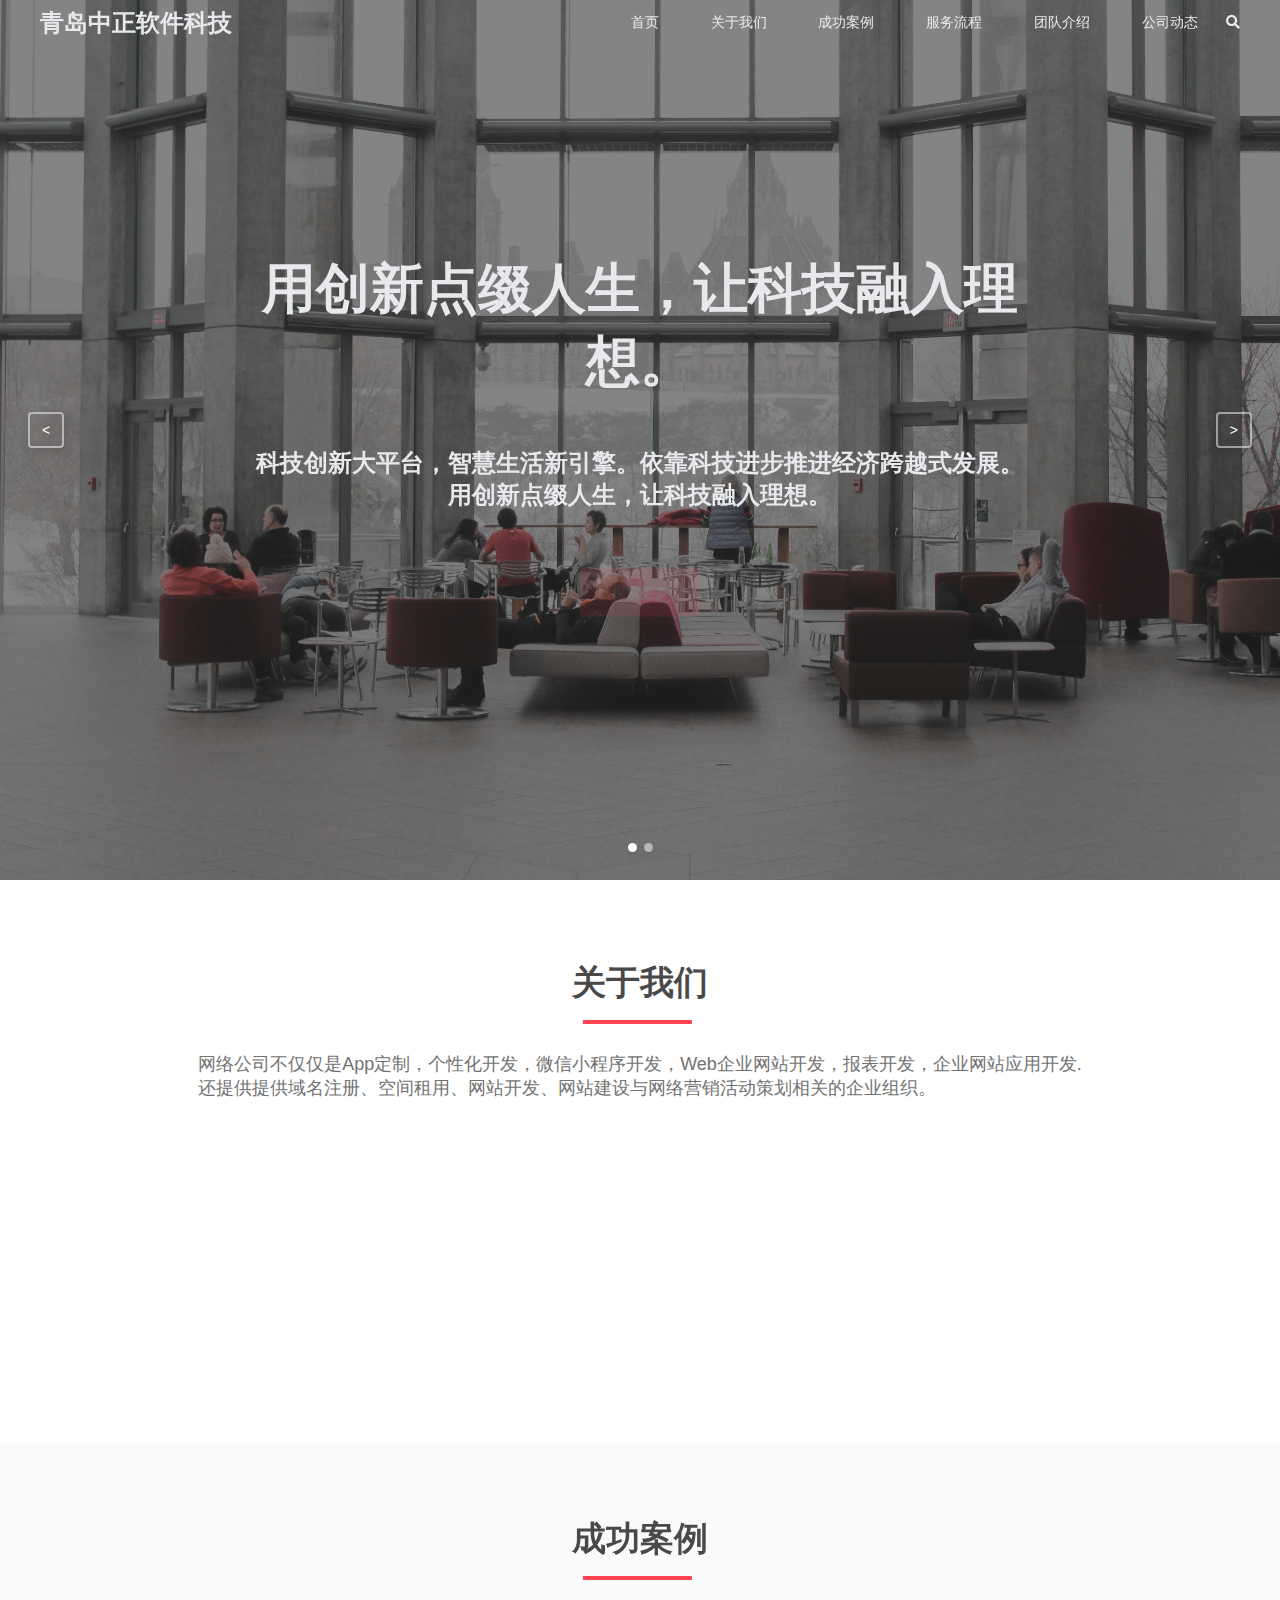
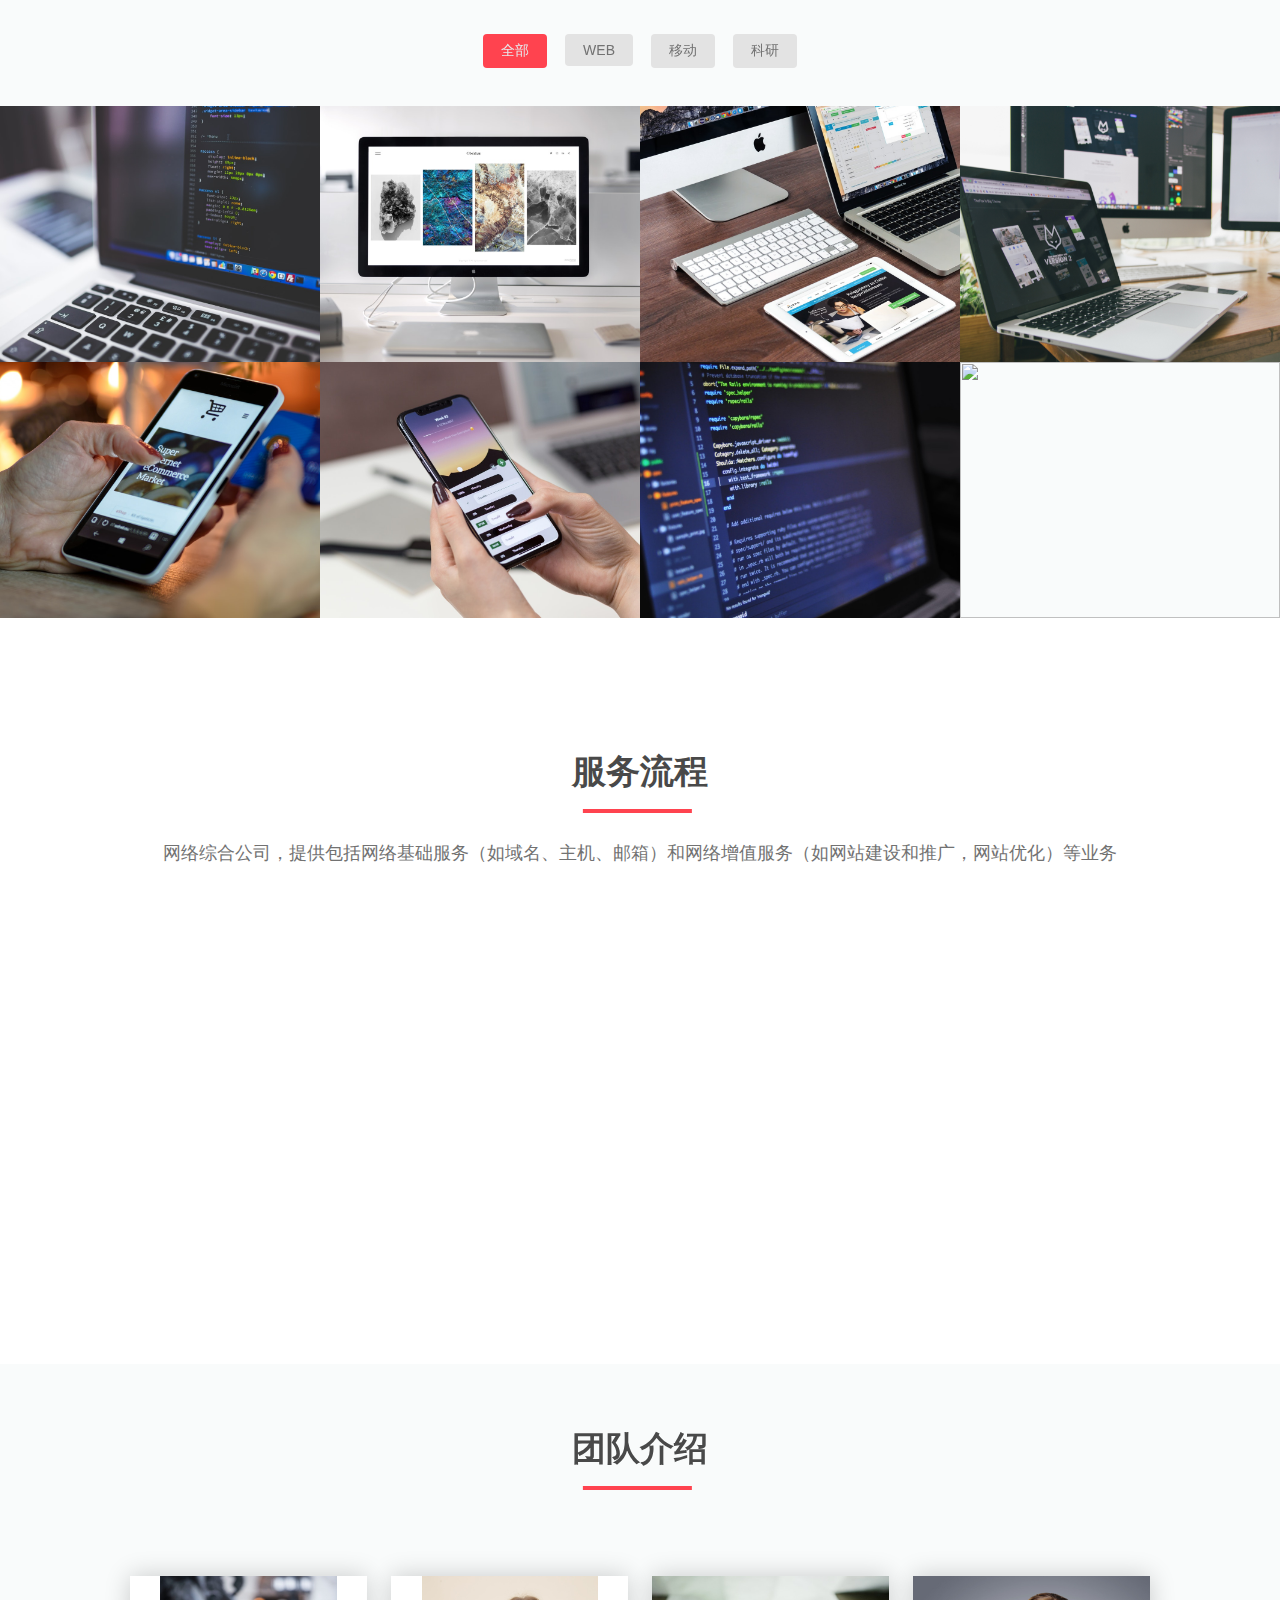
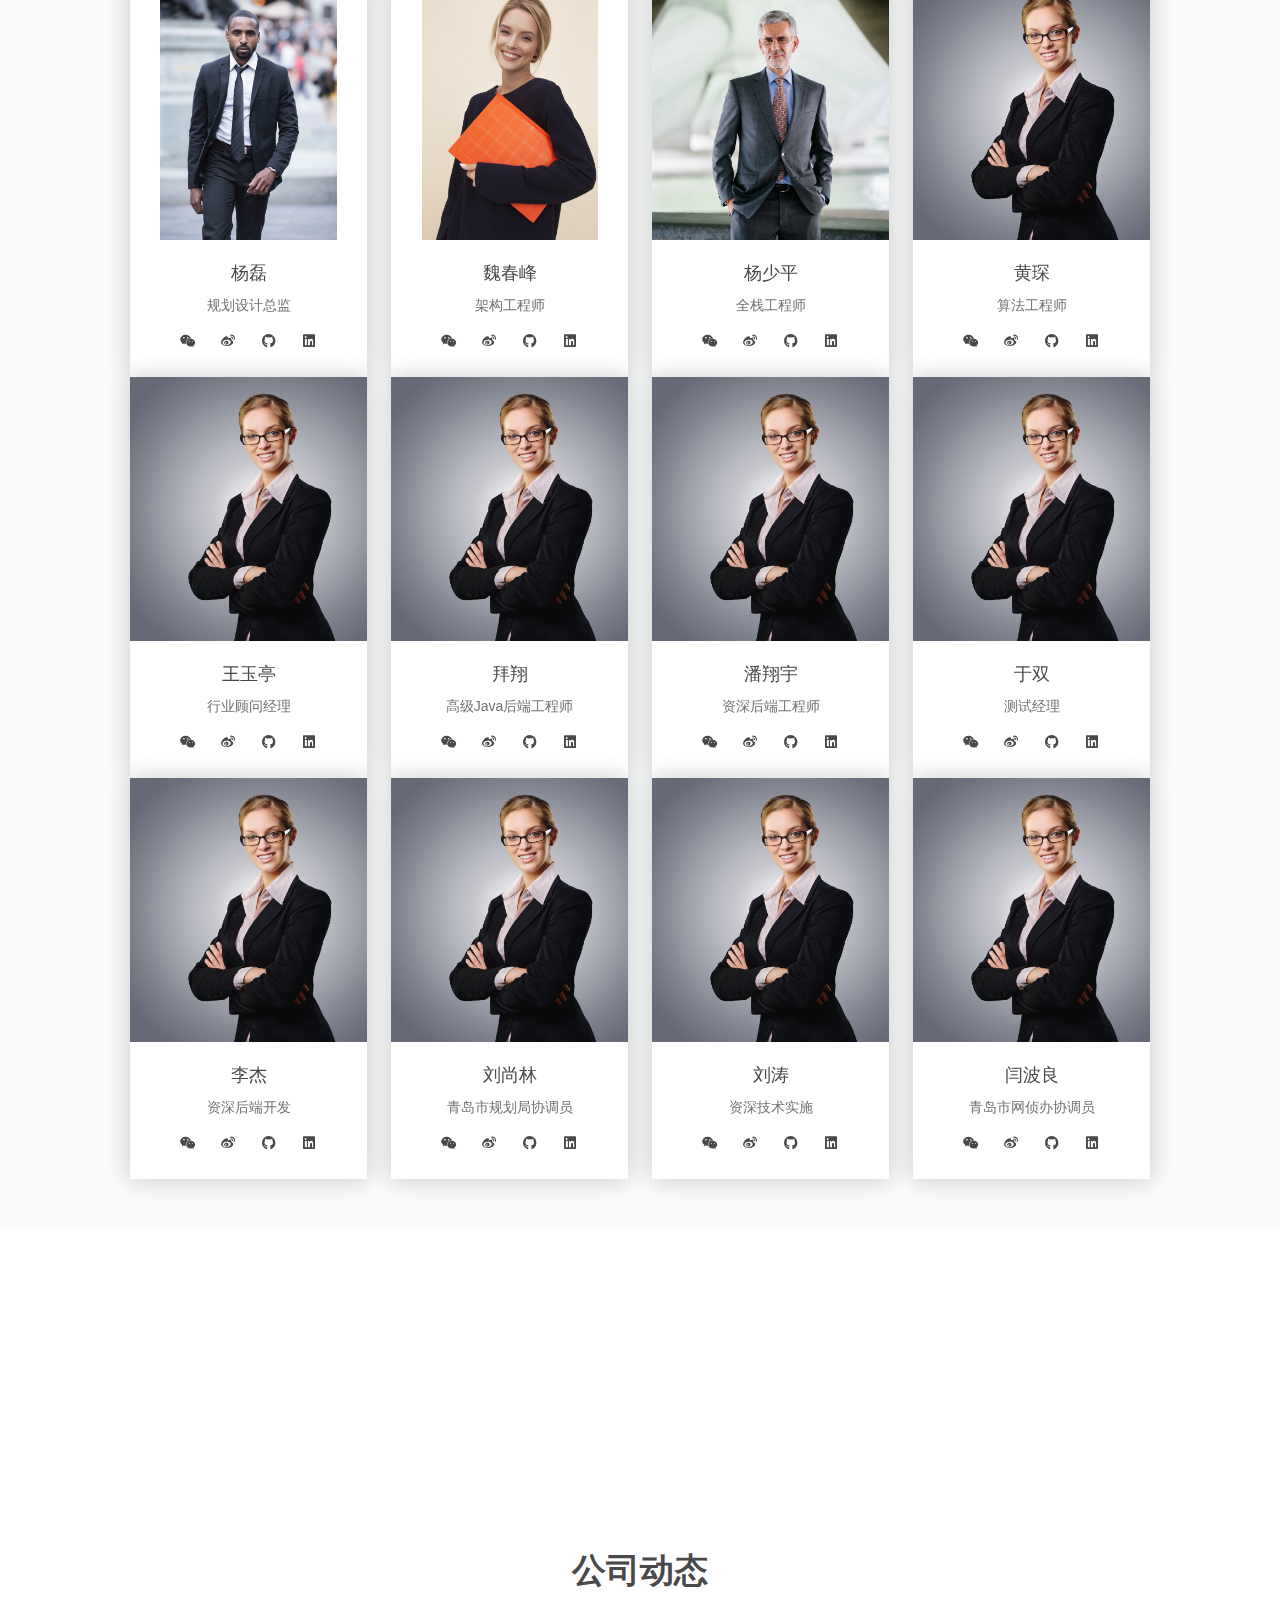
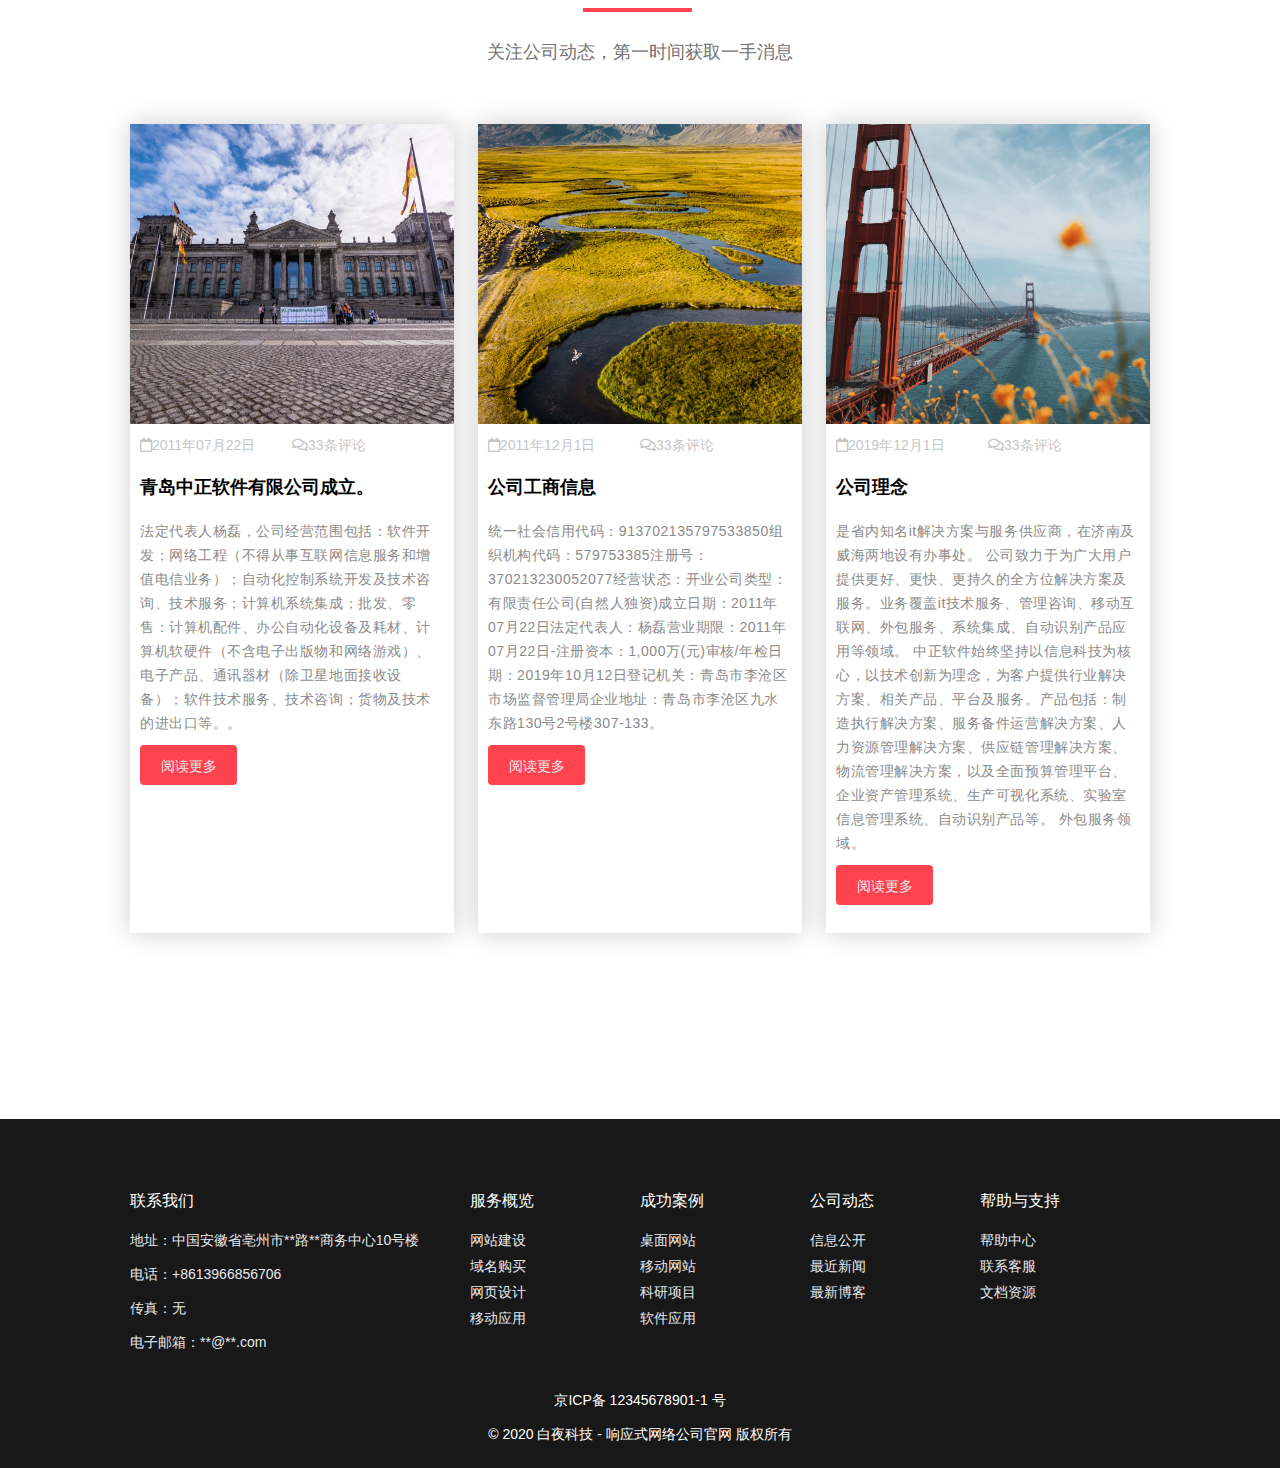
==== index.html @ b9678e61 "中正软件" ====
<!DOCTYPE html>
<html lang="en">

<head>
    <meta charset="UTF-8">
    <meta name="viewport" content="width=device-width, initial-scale=1.0">
    <title>白夜科技</title>
    <script src="libs/scrollReveal/scrollreveal.min.js"></script>
    <!-- 放大镜图标的地址 -->
    <link rel="stylesheet" href="https://cdn.bootcss.com/font-awesome/5.11.2/css/all.css">
    <link rel="stylesheet" href="libs/glide/glide.core.min.css">
    <link rel="stylesheet" href="libs/glide/glide.theme.min.css" >
    <link rel="stylesheet" href="style.css" />
    
</head>

<body>
    <!-- logo与顶部导航菜单：header -->
    <header >
        <div class="logo">青岛中正软件科技</div>
        <nav>
            <!-- a[href=#]*6 -->
            <a href="#home">首页</a>
            <a href="#about-us">关于我们</a>
            <a href="#showcases">成功案例</a>
            <a href="#service">服务流程</a>
            <a href="#team-intro">团队介绍</a>
            <a href="#company-activities">公司动态</a>
          <!--   <a href="login.html">登录</a>
            <a href="#">/</a>
            <a href="#">注册</a> -->
            <!-- 放大镜图标 -->
            <i class="fas fa-search"></i>
        </nav>
        <!-- 折叠导航按钮，当屏幕缩小到一定程度会显示出这三个按钮 -->
        <div class="burger">
            <div class="burger-line1"></div>
            <div class="burger-line2"></div>
            <div class="burger-line3"></div>
        </div>
    </header>
    <!-- 中间的轮播图,用glide插件初始化轮播 -->
    <div id="home" class="glide">
        <!-- 用glide的要求写轮播的轨道 data-glide-el为自定的属性-->
        <div class="glide__track" data-glide-el="track">
            <!-- 轮播容器 -->
            <div class="glide__slides">
                <!-- 第一张轮播图 -->
                <div class="glide__slide">
                    <!-- 这里边就是轮播的内容了 -->
                    <!-- 大标题 -->
                    <div class="slide-caption">
                        <h1>用创新点缀人生，让科技融入理想。</h1>
                        <h3>科技创新大平台，智慧生活新引擎。依靠科技进步推进经济跨越式发展。用创新点缀人生，让科技融入理想。</h3>
                        <!-- “探索”按钮 -->
                        <button class="explore-btn"><span>探索更多</span></button>
                    </div>
                    <!-- 背景的遮罩层 -->
                    <div class="backdrop"></div>
                    <!-- 图片：轮播图 -->
                    <img src="images/people-in-couch-1024248.jpg" alt="people">
                </div>
                <!-- 第二张轮播图 -->
                <div class="glide__slide">
                    <div class="slide-caption left">
                        <h1>科技改变世界</h1>
                        <h3>立足科学发展，着力自主创新。加速科技进步，为全市经济社会发展提供有力支持。凝聚科技创意，成就创新梦想。</h3>
                        <button class="explore-btn"><span>探索更多</span></button>
                    </div>
                    <div class="backdrop"></div>
                    <!-- 浏览器要求视频静音才能播放，muted：静音；autoplay：自动播放；loop：循环播放 -->
                    <video src="videos/working-man.mp4" muted autoplay loop></video>
                </div>
            </div>
        </div>
        <!-- 定义切换轮播组件的按钮和指示原点 -->
        <div class="glide__arrows" data-glide-el="controls">
            <button class="glide__arrow glide__arrow--left" data-glide-dir="<">
                <
            </button>
            <button class="glide__arrow glide__arrow--right" data-glide-dir=">">
                >
            </button>
            <div class="glide__bullets" data-glide-el="controls[nav]">
                <button class="glide__bullet" data-glide-dir="=0"></button>
                <button class="glide__bullet" data-glide-dir="=1"></button>
            </div>
        </div>
    </div>
    
    <div class="content-wrapper">
        <!-- “关于我们”部分 -->
        <section id="about-us" class="about-us">
            <h2 class="title1">关于我们</h2>
            <p class="intro">
                网络公司不仅仅是App定制，个性化开发，微信小程序开发，Web企业网站开发，报表开发，企业网站应用开发.</br>
				还提供提供域名注册、空间租用、网站开发、网站建设与网络营销活动策划相关的企业组织。
            </p>
            <div class="features">
			 <div class="feature">
                    <i class="fas fa-lightbulb"></i>
                    <h4 class="feature-title">Web网址开发</h4>
                    <p class="feature-content">为企业设计独特的并能完美呈现企业价值观的视觉</p>
                </div>
                <div class="feature">
                    <i class="fas fa-chart-line"></i>
                    <h4 class="feature-title">App开发</h4>
                    <p class="feature-content">通过市场进行分析、制定App定制，个性化开发实施</p>
                </div>
                <div class="feature">
                    <i class="fas fa-shopping-cart"></i>
                    <h4 class="feature-title">微信小程序开发</h4>
                    <p class="feature-content">根据企业需求，开设不同的销售渠道，通过微信小程序开发</p>
                </div>
                <div class="feature">
                    <i class="fas fa-desktop"></i>
                    <h4 class="feature-title">网页设计</h4>
                    <p class="feature-content">通过网站建设、智能建站、域名主机、企业邮箱</p>
                </div>
                <div class="feature">
                    <i class="fas fa-tachometer-alt"></i>
                    <h4 class="feature-title">网站优化</h4>
                    <p class="feature-content">网站推广是指将网站推广到国内各大知名网站和搜索引擎</p>
                </div>
                <div class="feature">
                    <i class="fas fa-plane"></i>
                    <h4 class="feature-title">网站架构</h4>
                    <p class="feature-content">通过绑定域名和服务器，把网站展现给全世界</p>
                </div>
				
                 
            </div>
        </section>
        <!-- “成功案例”部分 -->
        <section id="showcases" class="showcases section-bg">
            <h2 class="title1">成功案例</h2>
            <!-- 过滤按钮 -->
            <div class="filter-btns">
                <button class="filter-btn active" data-filter="*">全部</button>
                <button class="filter-btn" data-filter=".web">WEB</button>
                <button class="filter-btn" data-filter=".mobile">移动</button>
                <button class="filter-btn"data-filter=".science">科研</button>
            </div>
            <div class="cases">
                <div class="case-item web science">
                    <img src="images/gray-laptop-computer-showing-html-codes-in-shallow-focus-160107.jpg" alt="">
                </div>
                <div class="case-item web science">
                    <img src="images/photo-of-imac-near-macbook-1029757.jpg" alt="">
                </div>
                <div class="case-item web">
                    <img src="images/apple-laptop-notebook-office-39284.jpg" alt="">
                </div>
                <div class="case-item web">
                    <img src="images/apple-apple-device-design-desk-285814.jpg" alt="">
                </div>
                <div class="case-item mobile">
                    <img src="images/person-using-black-and-white-smartphone-and-holding-blue-230544.jpg" alt="">
                </div>
                <div class="case-item science">
                    <img src="images/person-holding-a-smartphone-892757.jpg" alt="">
                </div>
                <div class="case-item mobile web science">
                    <img src="images/blur-close-up-code-computer-546819.jpg" alt="">
                </div>
                <div class="case-item mobile">
                    <img src="images/bokeh-photography-of-person-holding-turned-on-iphone-1440727.jpg" alt="">
                </div>
            </div>
        </section>
         <!-- “服务流程”部分 -->
         <section id="service" class="service">
            <h2 class="title1">服务流程</h2>
            <p class="intro">
                网络综合公司，提供包括网络基础服务（如域名、主机、邮箱）和网络增值服务（如网站建设和推广，网站优化）等业务
            </p>
            <div class="services">
                <div class="service-item">
                    <i class="fas fa-comments"></i>
                    <h2 class="service-title">需求沟通</h2>
                    <p class="service-content">客户提出网站建设的基本需求，包括设计要求及功能要求</p>
                </div>
                <div class="service-item">
                    <i class="fas fa-gavel"></i>
                    <h2 class="service-title">项目评估</h2>
                    <p class="service-content">根据客户提出的需求进行评估，估算出相应的时间与费用</p>
                </div>
                <div class="service-item">
                    <i class="fas fa-file-signature"></i>
                    <h2 class="service-title">签订合同</h2>
                    <p class="service-content">合作双方确认费用、工期、合作要求的基础上，双方共同签订合同</p>
                </div>
                <div class="service-item">
                    <i class="fas fa-user"></i>
                    <h2 class="service-title">设计阶段</h2>
                    <p class="service-content">完成网站初稿DEMO设计，包括首页风格，内页风格页面</p>
                </div>
                <div class="service-item">
                    <i class="fas fa-chalkboard-teacher"></i>
                    <h2 class="service-title">开发阶段</h2>
                    <p class="service-content">完成所有页面的设计，进行程序的开发以及前后台的页面整合</p>
                </div>
                <div class="service-item">
                    <i class="fas fa-user-check"></i>
                    <h2 class="service-title">测试验收</h2>
                    <p class="service-content">根据合同条款进行网站验收，并签署网站验收确认单</p>
                </div>
        </section>
        <!-- 团队介绍 -->
        <section id="team-intro" class="team-intro section-bg">
            <h2 class="title1">团队介绍</h2>
            <div class="team-members">
                <div class="team-member">
                    <div class="profile-image">
                        <img src="images/man-wearing-black-suit-2955376.jpg" alt="">
                    </div>
                    <h4 class="name">杨磊</h4>
                    <p class="position">规划设计总监</p>
                    <ul class="social-links">
                        <li><a href=""><i class="fab fa-weixin"></i></a></li>
                        <li><a href=""><i class="fab fa-weibo"></i></a></li>
                        <li><a href=""><i class="fab fa-github"></i></a></li>
                        <li><a href=""><i class="fab fa-linkedin"></i></a></li>
                    </ul>
                </div>
                <div class="team-member">
                    <div class="profile-image">
                        <img src="images/smiling-woman-wearing-black-sweater-1587009.jpg" alt="">
                    </div>
                    <h4 class="name">魏春峰</h4>
                    <p class="position">架构工程师</p>
                    <ul class="social-links">
                        <li><a href=""><i class="fab fa-weixin"></i></a></li>
                        <li><a href=""><i class="fab fa-weibo"></i></a></li>
                        <li><a href=""><i class="fab fa-github"></i></a></li>
                        <li><a href=""><i class="fab fa-linkedin"></i></a></li>
                    </ul>
                </div>
                <div class="team-member">
                    <div class="profile-image">
                        <img src="images/selective-focus-photograph-of-man-wearing-gray-suit-jacket-1138903.jpg" alt="">
                    </div>
                    <h4 class="name">杨少平</h4>
                    <p class="position">全栈工程师</p>
                    <ul class="social-links">
                        <li><a href=""><i class="fab fa-weixin"></i></a></li>
                        <li><a href=""><i class="fab fa-weibo"></i></a></li>
                        <li><a href=""><i class="fab fa-github"></i></a></li>
                        <li><a href=""><i class="fab fa-linkedin"></i></a></li>
                    </ul>
                </div>
                <div class="team-member">
                    <div class="profile-image">
                        <img src="images/business-woman-2697954_1920.jpg" alt="">
                    </div>
                    <h4 class="name">黄琛</h4>
                    <p class="position">算法工程师</p>
                    <ul class="social-links">
                        <li><a href=""><i class="fab fa-weixin"></i></a></li>
                        <li><a href=""><i class="fab fa-weibo"></i></a></li>
                        <li><a href=""><i class="fab fa-github"></i></a></li>
                        <li><a href=""><i class="fab fa-linkedin"></i></a></li>
                    </ul>
                </div>

<!-- 2列人员 -->
				<div class="team-member">
                    <div class="profile-image">
                        <img src="images/business-woman-2697954_1920.jpg" alt="">
                    </div>
                    <h4 class="name">王玉亭</h4>
                    <p class="position">行业顾问经理</p>
                    <ul class="social-links">
                        <li><a href=""><i class="fab fa-weixin"></i></a></li>
                        <li><a href=""><i class="fab fa-weibo"></i></a></li>
                        <li><a href=""><i class="fab fa-github"></i></a></li>
                        <li><a href=""><i class="fab fa-linkedin"></i></a></li>
                    </ul>
                </div>
				<div class="team-member">
                    <div class="profile-image">
                        <img src="images/business-woman-2697954_1920.jpg" alt="">
                    </div>
                    <h4 class="name">拜翔</h4>
                    <p class="position">高级Java后端工程师</p>
                    <ul class="social-links">
                        <li><a href=""><i class="fab fa-weixin"></i></a></li>
                        <li><a href=""><i class="fab fa-weibo"></i></a></li>
                        <li><a href=""><i class="fab fa-github"></i></a></li>
                        <li><a href=""><i class="fab fa-linkedin"></i></a></li>
                    </ul>
                </div>
				<div class="team-member">
                    <div class="profile-image">
                        <img src="images/business-woman-2697954_1920.jpg" alt="">
                    </div>
                    <h4 class="name">潘翔宇</h4>
                    <p class="position">资深后端工程师</p>
                    <ul class="social-links">
                        <li><a href=""><i class="fab fa-weixin"></i></a></li>
                        <li><a href=""><i class="fab fa-weibo"></i></a></li>
                        <li><a href=""><i class="fab fa-github"></i></a></li>
                        <li><a href=""><i class="fab fa-linkedin"></i></a></li>
                    </ul>
                </div>
				<div class="team-member">
                    <div class="profile-image">
                        <img src="images/business-woman-2697954_1920.jpg" alt="">
                    </div>
                    <h4 class="name">于双</h4>
                    <p class="position">测试经理</p>
                    <ul class="social-links">
                        <li><a href=""><i class="fab fa-weixin"></i></a></li>
                        <li><a href=""><i class="fab fa-weibo"></i></a></li>
                        <li><a href=""><i class="fab fa-github"></i></a></li>
                        <li><a href=""><i class="fab fa-linkedin"></i></a></li>
                    </ul>
                </div>
<!-- 2列人员 --> 

				<div class="team-member">
                    <div class="profile-image">
                        <img src="images/business-woman-2697954_1920.jpg" alt="">
                    </div>
                    <h4 class="name">李杰</h4>
                    <p class="position">资深后端开发</p>
                    <ul class="social-links">
                        <li><a href=""><i class="fab fa-weixin"></i></a></li>
                        <li><a href=""><i class="fab fa-weibo"></i></a></li>
                        <li><a href=""><i class="fab fa-github"></i></a></li>
                        <li><a href=""><i class="fab fa-linkedin"></i></a></li>
                    </ul>
                </div>
				<div class="team-member">
                    <div class="profile-image">
                        <img src="images/business-woman-2697954_1920.jpg" alt="">
                    </div>
                    <h4 class="name">刘尚林</h4>
                    <p class="position">青岛市规划局协调员</p>
                    <ul class="social-links">
                        <li><a href=""><i class="fab fa-weixin"></i></a></li>
                        <li><a href=""><i class="fab fa-weibo"></i></a></li>
                        <li><a href=""><i class="fab fa-github"></i></a></li>
                        <li><a href=""><i class="fab fa-linkedin"></i></a></li>
                    </ul>
                </div>
				<div class="team-member">
                    <div class="profile-image">
                        <img src="images/business-woman-2697954_1920.jpg" alt="">
                    </div>
                    <h4 class="name">刘涛</h4>
                    <p class="position">资深技术实施</p>
                    <ul class="social-links">
                        <li><a href=""><i class="fab fa-weixin"></i></a></li>
                        <li><a href=""><i class="fab fa-weibo"></i></a></li>
                        <li><a href=""><i class="fab fa-github"></i></a></li>
                        <li><a href=""><i class="fab fa-linkedin"></i></a></li>
                    </ul>
                </div>
				<div class="team-member">
                    <div class="profile-image">
                        <img src="images/business-woman-2697954_1920.jpg" alt="">
                    </div>
                    <h4 class="name">闫波良</h4>
                    <p class="position">青岛市网侦办协调员</p>
                    <ul class="social-links">
                        <li><a href=""><i class="fab fa-weixin"></i></a></li>
                        <li><a href=""><i class="fab fa-weibo"></i></a></li>
                        <li><a href=""><i class="fab fa-github"></i></a></li>
                        <li><a href=""><i class="fab fa-linkedin"></i></a></li>
                    </ul>
                </div>

            </div>
        </section>
        <!-- 数据区域 -->
        <section class="data-section">
            <div class="data-piece">
                <i class="fas fa-code"></i>
                <div class="num">156</div>
                <div class="data-desc">万行代码</div>
            </div>
            <div class="data-piece">
                <i class="fas fa-award"></i>
                <div class="num">288</div>
                <div class="data-desc">个奖项</div>
            </div>
            <div class="data-piece">
                <i class="fas fa-laugh-wink"></i>
                <div class="num">1588</div>
                <div class="data-desc">位客户</div>
            </div>
            <div class="data-piece">
                <i class="fas fa-folder"></i>
                <div class="num">220</div>
                <div class="data-desc">个项目</div>
            </div>
        </section>
        <!-- 公司动态 -->
        <section id="company-activities" class="company-activities">
            <h2 class="title1">公司动态</h2>
            <p class="intro">关注公司动态，第一时间获取一手消息</p>
            <div class="activities">
                <div class="activity">
                    <div class="act-image-wrapper">
                        <img src="images/activity01-image.jpg" alt="">
                    </div>
                    <div class="meta">
                        <p class="date-published">
                            <i class="far fa-calendar"></i>2011年07月22日
                        </p>
                        <p class="comments"><i class="far fa-comments"></i>33条评论</p>
                    </div>
                    <h2 class="act-title">青岛中正软件有限公司成立。</h2>
                    <article>法定代表人杨磊，公司经营范围包括：软件开发；网络工程（不得从事互联网信息服务和增值电信业务）；自动化控制系统开发及技术咨询、技术服务；计算机系统集成；批发、零售：计算机配件、办公自动化设备及耗材、计算机软硬件（不含电子出版物和网络游戏）、电子产品、通讯器材（除卫星地面接收设备）；软件技术服务、技术咨询；货物及技术的进出口等。。</article>
                    <button class="read-more-btn"><span>阅读更多</span></button>
                </div>
                <div class="activity">
                    <div class="act-image-wrapper">
                        <img src="images/watercrafts-on-river-3464632.jpg" alt="">
                    </div>
                    <div class="meta">
                        <p class="date-published">
                            <i class="far fa-calendar"></i>2011年12月1日
                        </p>
                        <p class="comments"><i class="far fa-comments"></i>33条评论</p>
                    </div>
                    <h2 class="act-title">公司工商信息</h2>
                    <article>统一社会信用代码：913702135797533850组织机构代码：579753385注册号：370213230052077经营状态：开业公司类型：有限责任公司(自然人独资)成立日期：2011年07月22日法定代表人：杨磊营业期限：2011年07月22日-注册资本：1,000万(元)审核/年检日期：2019年10月12日登记机关：青岛市李沧区市场监督管理局企业地址：青岛市李沧区九水东路130号2号楼307-133。</article>
                    <button class="read-more-btn"><span>阅读更多</span></button>
                </div>
                <div class="activity">
                    <div class="act-image-wrapper">
                        <img src="images/red-suspension-bridge-3493772.jpg" alt="">
                    </div>
                    <div class="meta">
                        <p class="date-published">
                            <i class="far fa-calendar"></i>2019年12月1日
                        </p>
                        <p class="comments"><i class="far fa-comments"></i>33条评论</p>
                    </div>
                    <h2 class="act-title">公司理念</h2>
                    <article>是省内知名it解决方案与服务供应商，在济南及威海两地设有办事处。 公司致力于为广大用户提供更好、更快、更持久的全方位解决方案及服务。业务覆盖it技术服务、管理咨询、移动互联网、外包服务、系统集成、自动识别产品应用等领域。 中正软件始终坚持以信息科技为核心，以技术创新为理念，为客户提供行业解决方案、相关产品、平台及服务。产品包括：制造执行解决方案、服务备件运营解决方案、人力资源管理解决方案、供应链管理解决方案、物流管理解决方案，以及全面预算管理平台、企业资产管理系统、生产可视化系统、实验室信息管理系统、自动识别产品等。 外包服务领域。</article>
                    <button class="read-more-btn"><span>阅读更多</span></button>
                </div>
            </div>
        </section>
        
    </div>
    <!-- 联系我们 -->
    <footer>
        <div class="footer-menus">
            <div class="contact-us">
                <p class="menu-title">联系我们</p>
                <p>地址：中国安徽省亳州市**路**商务中心10号楼</p>
                <p>电话：+8613966856706</p>
                <p>传真：无</p>
                <p>电子邮箱：**@**.com</p>
            </div>
            <div class="service-menu footer-menu">
                <p class="menu-title">服务概览</p>
                <ul class="menu-items">
                    <li><a href="#">网站建设</a></li>
                    <li><a href="#">域名购买</a></li>
                    <li><a href="#">网页设计</a></li>
                    <li><a href="#">移动应用</a></li>
                </ul>
            </div>
            <div class="showcase-menu footer-menu">
                <p class="menu-title">成功案例</p>
                <ul class="menu-items">
                    <li><a href="#">桌面网站</a></li>
                    <li><a href="#">移动网站</a></li>
                    <li><a href="#">科研项目</a></li>
                    <li><a href="#">软件应用</a></li>
                </ul>
            </div>
            <div class="activity-menu footer-menu">
                <p class="menu-title">公司动态</p>
                <ul class="menu-items">
                    <li><a href="#">信息公开</a></li>
                    <li><a href="#">最近新闻</a></li>
                    <li><a href="#">最新博客</a></li>
                </ul>
            </div>
            <div class="help-menu footer-menu">
                <p class="menu-title">帮助与支持</p>
                <ul class="menu-items">
                    <li><a href="#">帮助中心</a></li>
                    <li><a href="#">联系客服</a></li>
                    <li><a href="#">文档资源</a></li>
                    
                </ul>
            </div>
            <p class="icp-info">京ICP备 12345678901-1 号</p>
            <p class="rights">
                &copy; 2020 白夜科技 - 响应式网络公司官网 版权所有
            </p>
            <div class="scrollToTop">
                <a href="#home"><i class="fas fa-chevron-up"></i></a>
            </div>
        </div>
    </footer>
    <script src="libs/anime/anime.min.js"></script>
    <!-- 引入glide库，使轮播组件动起来 -->
    <script src="libs/glide/glide.min.js"></script>
    <!-- 实现滚动的库 -->
    <script src="libs/smooth-scroll/smooth-scroll.polyfills.min.js"></script>
    <script src="libs/isotope/isotope.pkgd.min.js"></script>
    <script src="index.js"></script>
</body>

</html>
---- style.css ----
*{
    margin: 0;
    padding: 0;
    box-sizing: border-box;
    font-family: Helvetica,"PingFang SC","Microsoft Yagei", sans-serif;
    font-size: 14px;
}
img{
    width: 100%;
}
/* 定义一个:root ，后边所有元素都可以用到 */
:root{
    --primary-color:#ff434f;/*主色调*/
    --secondary-color:#e3e3e3;
    --text-color-lightest:#e7e9ec;
    --text-color-darker:#2e2e2e;
    --text-color-dark:#494949;
    --text-color-gray:#8b8b8b;
    --text-color-dark-gray:#727272;
    --text-color-light-gray:#c6c6c6;
    --backdrop-color:rgba(42,42,42,0.69);/*遮罩层颜色*/

}
header{
    width: 100vw;
    height: 60px;
    display: grid;/*栅格布局*/
    grid-template-columns: 1fr 2fr;
    padding: 0 40px;/*上下为0 ，左右为40个像素*/
    align-items: center;
    position: relative;
    z-index: 200;
}

.logo{
    font-size: 24px;
    font-weight: 600;
    color: var(--text-color-lightest);
}

header nav{
    justify-self: end; /*放置在最后边*/
}
header nav i{
    color:var(--text-color-lightest);
    cursor: pointer;
}
header nav a{
    color:var(--text-color-lightest);
    text-decoration: none;
    margin: 0 24px;/*上下为0 ，左右为24个像素*/
}

header.burger{
    display: none;
}

header.sticky{
    position: fixed;
    background-color: white;
    box-shadow: 0 0 18px rgba(0, 0, 0, 0.1);
    animation: dropDown 0.5s ease-in-out forwards;
}
header.sticky .logo,
header.sticky nav a,
header.sticky nav i{
    color: var(--text-color-darker);
}
@keyframes dropDown{
    from {
        transform: translateY(-100px);
    }
    to{
        transform: translateY(0);
    }
}

.glide{
    position: relative;
    top: -80px;
    z-index: 50;
}

.glide__slide img,.glide__slide video{
    width: 100vw;
    height: 100vh;
    object-fit: cover;/*等比例的缩放*/
}

.slide-caption{
    position: absolute;
    z-index: 70;
    color: var(--text-color-lightest);
    text-align: center;
    max-width: 60vw;/*60vw表示占比60%*/
}

.glide__slide{
    display: flex;
    align-items: center;
    justify-content: center;
}

.slide-caption h1{
    font-size: 54px;
    font-weight: 600;
}
.slide-caption h3{
    font-size: 24px;
    margin: 48px 0;
}
.slide-caption.left{
    max-width: 80vw;
    text-align: left;
}

.slide-caption > *{ /*  “>*”只选中下一层（直接）的子元素*/
    opacity: 0;
}

.backdrop{
    background: var(--backdrop-color);
    position: absolute;
    z-index: 60;
    width: 100%;
    height: 100%;
    left: 0;
    top: 0;
    opacity: 0.5;/*透明度*/
}

.explore-btn{
    padding: 14px 32px;
    border: 0;
    border-radius: 4px;
    color: var(--text-color-lightest);
    background-color: var(--primary-color);
    font-size: 18px;
    cursor: pointer;
    outline: none;
}
.explore-btn span{
    display: inline-block;
    position: relative;
    transition: 0.5s;
}
.explore-btn span:after {
    content: '»';
    position: absolute;
    opacity: 0;
    top: 0;
    right: -30px;
    transition: 0.5s;
}
.explore-btn:hover span {
    padding-right: 20px;
} 
.explore-btn:hover span:after {
    opacity: 1;
    right: 0;
}

/* 关于我们 */

/* 内容区域，通用样式 */
.content-wrapper{
    display: flex;
    align-items: center;/*垂直居中*/
    justify-content: center;/* 水平居中,只针对content */
    flex-direction: column;
}

section{
    display: grid;/*栅格布局*/
    justify-items: center;/* 水平居中,只针对所有的列的对齐方式 */
    max-width: 1180px;
    padding: 0 80px;
}
.section-bg{
    position: relative;
}
.section-bg::before{
    content: "";
    display: block;
    position: absolute;
    background-color: #f9fbfb;
    width: 100vw;
    height: 100%;
    z-index: -1;
}

.title1{
    font-size: 34px;
    color: var(--text-color-dark);
}
.title1::after{ /* ::after为尾元素*/
    content: "";
    display: block;
    width: 80%;
    height: 4px;
    background-color: var(--primary-color);
    margin-top: 14px;
    transform: translate(10%); /* translate（10%）为移动到x轴10% */
}

.intro{
    margin: 28px 0 60px 0;/* 距上边28px 距右边0 距下边60px 距左边0 */
    font-size: 18px;
    color: var(--text-color-dark-gray);
}

.about-us{
    padding-bottom: 32px;/*距离底部32px*/ 
}

.features{
    display: grid;
    grid-template-columns: repeat(3,1fr);/*grid的3列布局,repeat(3,1fr)其中3是重复3次，1fr是重复的位置；此处也可以写成1fr 1fr 1fr*/
    grid-template-rows: 126px 126px; /* grid的2行布局*/
    column-gap: 5vw; /*列之间的间隙*/
}
.feature{
    display: grid;
    grid-template-areas: 
        "icon title"
        "icon content";/*自定义行和列布局的名字和位置,后面的子元素用到areas的地方可直接写这里边的内容*/
    grid-template-columns: 60px 1fr;
    grid-template-rows:1fr 3fr;
}
.feature i.fas{
    grid-area:icon;
    font-size: 34px;
    color: var(--primary-color);
}
.feature-title{
    grid-area: title;
    font-size: 18px;
    color: var(--text-color-darker);
}
.feature-content{
    grid-area: content;
    color: var(--text-color-gray);
    margin-top: 10px;
}
/* 成功案例 */
.showcases{
    max-width: unset;
    padding: 0;
    padding-top: 72px;
}
.filter-btns{
    margin-top: 54px;
    margin-bottom: 38px;
}
.filter-btn{
    margin:0 7px;
    background-color: var(--secondary-color);
    border: 0;
    color: var(--text-color-dark-gray);
    padding: 8px 18px;
    border-radius: 4px;
    cursor: pointer;
    transition: 0.4s;
}
.filter-btn:focus,
.filter-btn:active{
    outline: none; /*也可以在。filter-btn中写outline:none，是一个效果*/
}

.filter-btn.active,
.filter-btn:hover{
    background-color: var(--primary-color);
    color: var(--text-color-lightest);
}

.showcases .cases{
    width: 100vw;
}
.showcases .case-item{
    width: 25vw;
    height: 20vw;
    overflow: hidden; /*缩放时超出的部分不可见*/
}

.case-item img{
    height: 100%;
    object-fit: cover;/*自动等比例缩放*/
}

/*服务流程部分*/
.service {
    padding-top: 131px;
}

.services{
    display: grid;
    grid-template-columns: repeat(3,1fr);
    grid-template-rows: 1fr 1fr;
    column-gap: 38px;
    row-gap: 34px;
}
.service-item{
    display: grid;
    grid-template-areas: 
        "ser-icon ser-title"
        "ser-icon ser-content";
    grid-template-columns: 70px 1fr;/*第一列70px，剩下的填满整个剩余空间*/
    grid-template-rows: 1fr 3fr;
    padding: 24px;
    box-shadow: 0px 0px 18px rgba(0, 0, 0, 0.06);
}
.service-item:hover{
    box-shadow: 0 12px 16px 0 rgba(0,0,0,0.24),0 17px 50px 0 rgba(0,0,0,0.19);;
    transition: 0.5s;
}
.service-item i.fas{
    grid-area: ser-icon;
    font-size: 42px;
    color: var(--primary-color);
    padding: 6px;
}
.service-title{
    grid-area: ser-title;
    font-size:24px;
    color:var(--text-color-darker);
}
.service-item .service-content{
    grid-area: ser-content;
    color: var(--text-color-gray);
    line-height: 30px;
    font-size: 16px;
    margin-top: 8px;
}

/* 团队介绍 */
.team-intro{
    margin-top: 48px;
    padding-top: 62px;/* 上方内边距*/
    padding-bottom: 52px;
}
.team-members{
    display: grid;
    grid-template-columns: repeat(4,1fr);
    column-gap: 24px;
    margin-top: 86px;
}
.team-member{
    background-color: white;
    box-shadow: 0 0 24px rgba(0,0,0,0.2);
    text-align: center;
    display: grid;
    padding-bottom: 28px;
    transition: 0.4s;
    justify-items: center;
}
.team-member .profile-image{
    overflow: hidden;/* 蒙版 */
}
.profile-image img{
    width: 100%;
    height: 264px;
    object-fit: cover;/* 自动等比例缩放*/
    object-position: top center;/* 等比例缩放后的位置为图片的中上方，这样的显示更好 */
}
.team-member .name{
    margin-top: 18px;
    font-size: 18px;
    font-weight: 500;
    color: var(--text-color-dark);
}
.team-member .position{
    margin-top: 12px;
    color: var(--text-color-dark-gray);
    margin-bottom: 18px;
}
.team-member .social-links{
    width: 100%;
    max-width: 200px;
    padding: 0 24px;
    display: grid;
    grid-template-columns: repeat(4,1fr);
    column-gap: 10px;
}
.team-member .social-links li{
    list-style: none;
}
.social-links li a{
    color: var(--text-color-dark);
    text-decoration: none;
}
.team-member:hover{
    transform: translateY(-20px) scale(1.05); /* -的就是往上走，+就是往上走,scale(1.05)是放大到1.05倍 */
    box-shadow: 0 0 36px rgba(0, 0, 0, 0.1);
}

/* 数据区域 */
.data-section{
    max-width: unset;
    height: 255px;
    display: grid;
    grid-template-columns: repeat(4,minmax(auto,220px));
    width: 100vw;
    background-image: url("images/adult-business-computer-contemporary-380769.jpg");
    background-size: cover;
    background-position: center;

    align-items: center;
    justify-content: center;
    position: relative;
    z-index: 20;
}
.data-section::before{
    content: "";
    display: block;
    position: absolute;
    background-color: var(--backdrop-color);
    width: 100%;
    height: 100%;
    z-index: 1;
}
.data-piece{
    width: 255px;
    display: grid;
    grid-template-rows: repeat(3,1fr);
    color: white;
    justify-items: center;
    position: relative;
    z-index: 40;
}
.data-piece i.fas{
    font-size: 44px;
}
.data-piece .num{
    margin-top: 7px;
    font-size: 41px;
    font-weight: 600;
}
.data-piece .data-desc{
    font-weight: 500;
    font-size: 18px;
}

/* 公司动态 */
.company-activities{
    margin-top: 62px;
    margin-bottom: 62px;
}
.activities{
    display: grid;
    grid-template-columns: repeat(3,1fr);
    column-gap: 24px;
}
.activity{
    background-color: white;
    box-shadow: 0 0 24px rgba(0,0,0,0.2);
    padding-bottom: 28px;
    transition: 0.4s;
}
.activity:hover{
    transform: translateY(-20px) scale(1.05);
    box-shadow: 0 0 36px rgba(0, 0, 0, 0.1);
}
.activity .act-image-wrapper{
    overflow: hidden;
}
.activity img{
    width: 100%;
    height: 300px;
    object-fit: cover;/* 自动等比例缩放*/
    
}
.activity .meta{
    display: grid;
    grid-template-columns: 1fr 1fr;
    padding: 10px 10px;
    color: var(--text-color-light-gray);
}
.activity .act-title,article{
    padding: 10px 10px;
}
.act-title{
    font-size: 18px;
}
article{
    color: var(--text-color-gray);
    letter-spacing: 0.54px;
    line-height: 24px;
}
.activity .read-more-btn{
    margin-left: 10px;
    border: 0;
    width: 30%;
    height: 40px;
    border-radius: 4px;
    color: var(--text-color-lightest);
    background-color: var(--primary-color);
    font-size: 18px;
    cursor: pointer;
    outline: none;
}
.read-more-btn span{
    display: inline-block;
    position: relative;
    transition: 0.5s;
}
.read-more-btn span:after {
    content: '»';
    position: absolute;
    opacity: 0;
    top: 0;
    right: -30px;
    transition: 0.5s;
}
.read-more-btn:hover span {
    padding-right: 20px;
} 
.read-more-btn:hover span:after {
    opacity: 1;
    right: 0;
}


/* footer:联系我们(底部) */
footer{
    margin-top: 124px;
    background-color: #181818;
    display: grid;
    justify-items: center;
    padding-top: 72px;
    padding-bottom: 24px;
}
.footer-menus{
    width: 100%;
    max-width: 1180px;
    display: grid;
    grid-template-columns: 2fr repeat(4,1fr);
    padding: 0 80px;
    position: relative;
}
.menu-title{
    font-size: 16px;
    color: white;
    font-weight: 500;
    margin-bottom: 20px;
}
.contact-us{
    justify-self: start; /* 水平上在最开始的部分 */
    color: var(--text-color-lightest);
}
.contact-us p:not(:first-child){
    padding-bottom: 16px;
}
.menu-items li{
    list-style: none;
    padding-bottom: 8px;
}
.menu-items li a{
    text-decoration: none;
    font-weight: 300;
    color: var(--text-color-lightest);
}
.icp-info{
    margin-top: 24px;
    margin-bottom: 16px;
}
.icp-info,
.rights {
    grid-column: 1 / -1;/* 从编号为1到最后一个，-2就是倒数第二个 */
    justify-self: center;
    color: white;
}
.scrollToTop{
    display: none;
    position: relative;
    z-index: 300;
}
.scrollToTop a{
    width: 32px;
    height: 32px;
    color: white;
    border-radius: 4px;
    display: flex;
    align-items: center;
    justify-content: center;
    background-color: var(--primary-color);
    text-decoration: none;
    position: fixed;
    bottom: 60px;
    right: 30px;
}

/* 实现响应式 */
@media(max-width:1100px){
    header nav {
        display: none;
    }

    header .burger{
        display: block;
        width: 20px;
        height: 6px;
        position: relative;
        justify-self: end;
        cursor: pointer;
    }
    .burger-line1,
    .burger-line2,
    .burger-line3{
        width: 20px;
        height: 2px;
        background-color: var(--text-color-lightest);
    }
    .burger-line1{
        position: absolute;
        top: -6px;
    }
    .burger-line3{
        position: absolute;
        top: 6px;
    }

    header.open nav{
        display: grid;
        position: absolute;
        left: 0;
        top: 0;
        width: 100vw;
        height: 100vh;
        background-color: white;
        grid-auto-rows: max-content;
        justify-items: end;

        padding: 0 40px;
        opacity: 0;
        animation: slideDown 0.6s ease-out forwards;
    }
    header.open nav > *{
        color: var(--text-color-darker);
        animation: showMenu 0.5s linear forwards 0.4s;
        font-size: 18px;
        margin: 4px 0;
        opacity: 0;
    }
    header.open nav > i.fas{
        margin-top: 10px;
    }

    header.open .burger-line1,
    header.open .burger-line2,
    header.open .burger-line3,
    header.sticky .burger-line1,
    header.sticky .burger-line2,
    header.sticky .burger-line3{
        background-color: var(--text-color-darker);
        transition: 0.4s ease;
    }

    header.open .burger-line1{
        transform: rotate(45deg) translate(3px,5px);/* rotate(45deg)是旋转45度*/
    }
    header.open .burger-line2{
        transform:translateX(5px);
        opacity: 0;/*透明的，不可见*/
    }
    header.open .burger-line3{
        transform: rotate(-45deg) translate(3px,-5px);
    }

    header.open .logo{
        z-index: 40;
        color: var(--text-color-darker);
    }

    @keyframes slideDown{
        from{
            height: 0;
            opacity: 0;
        }
        to{
            height: 100vh;
            padding-top: 80px;
            opacity: 1;
        }
    }
    @keyframes showMenu{
        from{
            opacity: 0;
            transform: translateY(-1vh);
        }
        to{
            opacity: 1;
            transform: translateY(0);
        }
    }
    .service-item .service-title{
        font-size: 20px;
    }
    .service-item .service-content{
        font-size: 14px;
        line-height: 24px;
    }
    .team-members{
        grid-template-columns: repeat(2,1fr);
        row-gap: 36px;
        column-gap: 6vw;/* vw是浮动的 */
    }
    .activities{
        grid-template-columns: repeat(2,1fr);
        row-gap: 36px;
    }
}

@media(max-width:992px){
    .slide-caption h1{
        font-size: 48px;
    }
    .slide-caption h3{
        font-size: 18px;
    }

    .features,.services{
        grid-template-columns: repeat(2,1fr);
        grid-template-rows: unset;
    }

    .data-section {
        grid-template-columns: repeat(2,minmax(200px,auto));
        padding: 24px 0;
        height: auto;
        row-gap: 24px;
        background-size: 200%;
    }
    .showcases .case-item{
        width: calc(100vw/3);
    }
}
@media(max-width:768px){
    section,.footer-menus{
        padding: 0 40px;
    }
    .footer-menus{
        grid-template-columns: 2fr repeat(2,1fr);
    }
    .contact-us{
        grid-row: 1/3;
    }
    .footer-menu{
        text-align: right;
    }
    .activities{
        grid-template-columns: 1fr;
        row-gap: 36px;
    }
    .data-section{
        grid-template-columns: 1fr;
        background-size: 300%;
    }
    .team-members{
        grid-template-columns: minmax(200px,400px);
    }
    .features,.services{
        grid-template-columns: 1fr;
    }
    .showcases .case-item{
        width: calc(100vw/2);
        height: 30vw;
    }
}

@media(max-width:576px){
    .slide-caption h1{
        font-size: 28px;
    }
    .slide-caption h3{
        font-size: 14px;
    }
    .explore-btn{
        font-size: 14px;
        padding: 8px 18px;
    }
    .showcases .case-item{
        width: 100vw;
        height: 60vw;
    }
    .footer-menus{
        grid-template-columns: 1fr;
        row-gap: 20px;
    }
    .footer-menu{
        justify-self: start;
        text-align: left;
    }
}
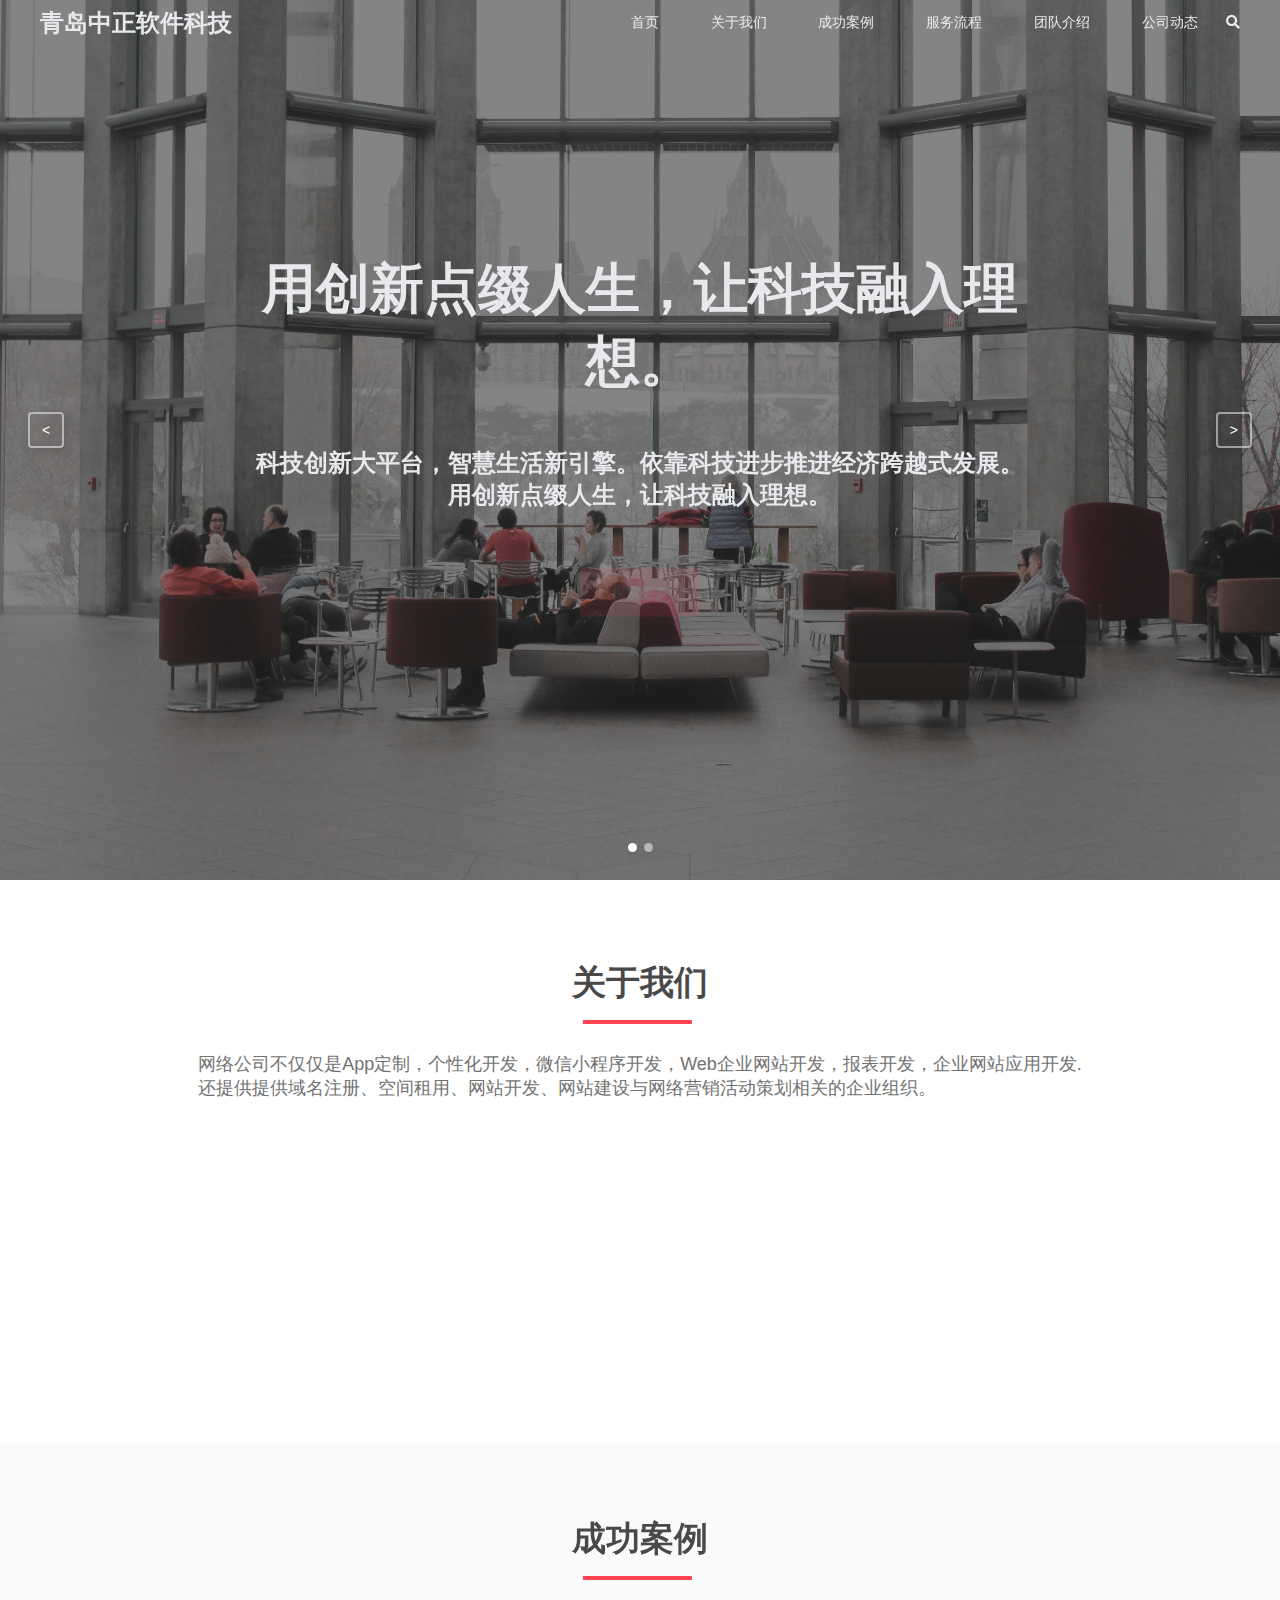
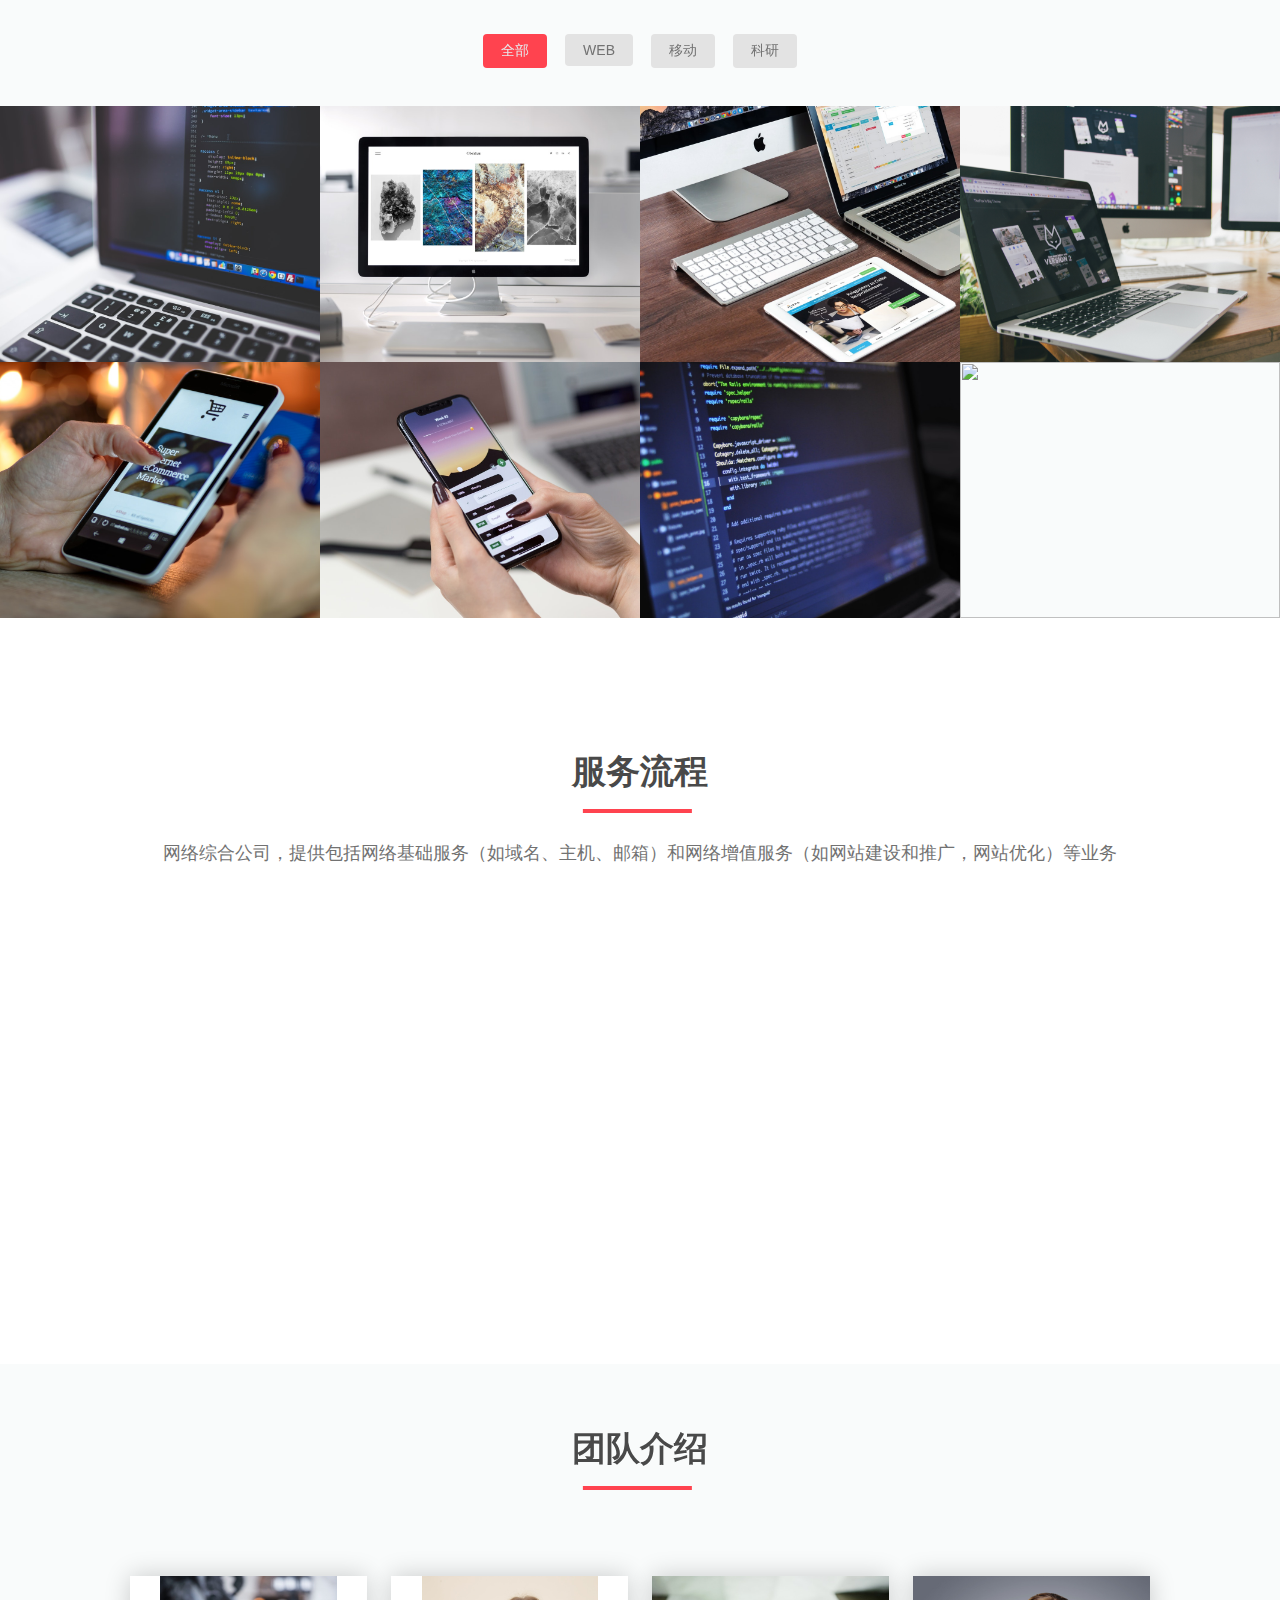
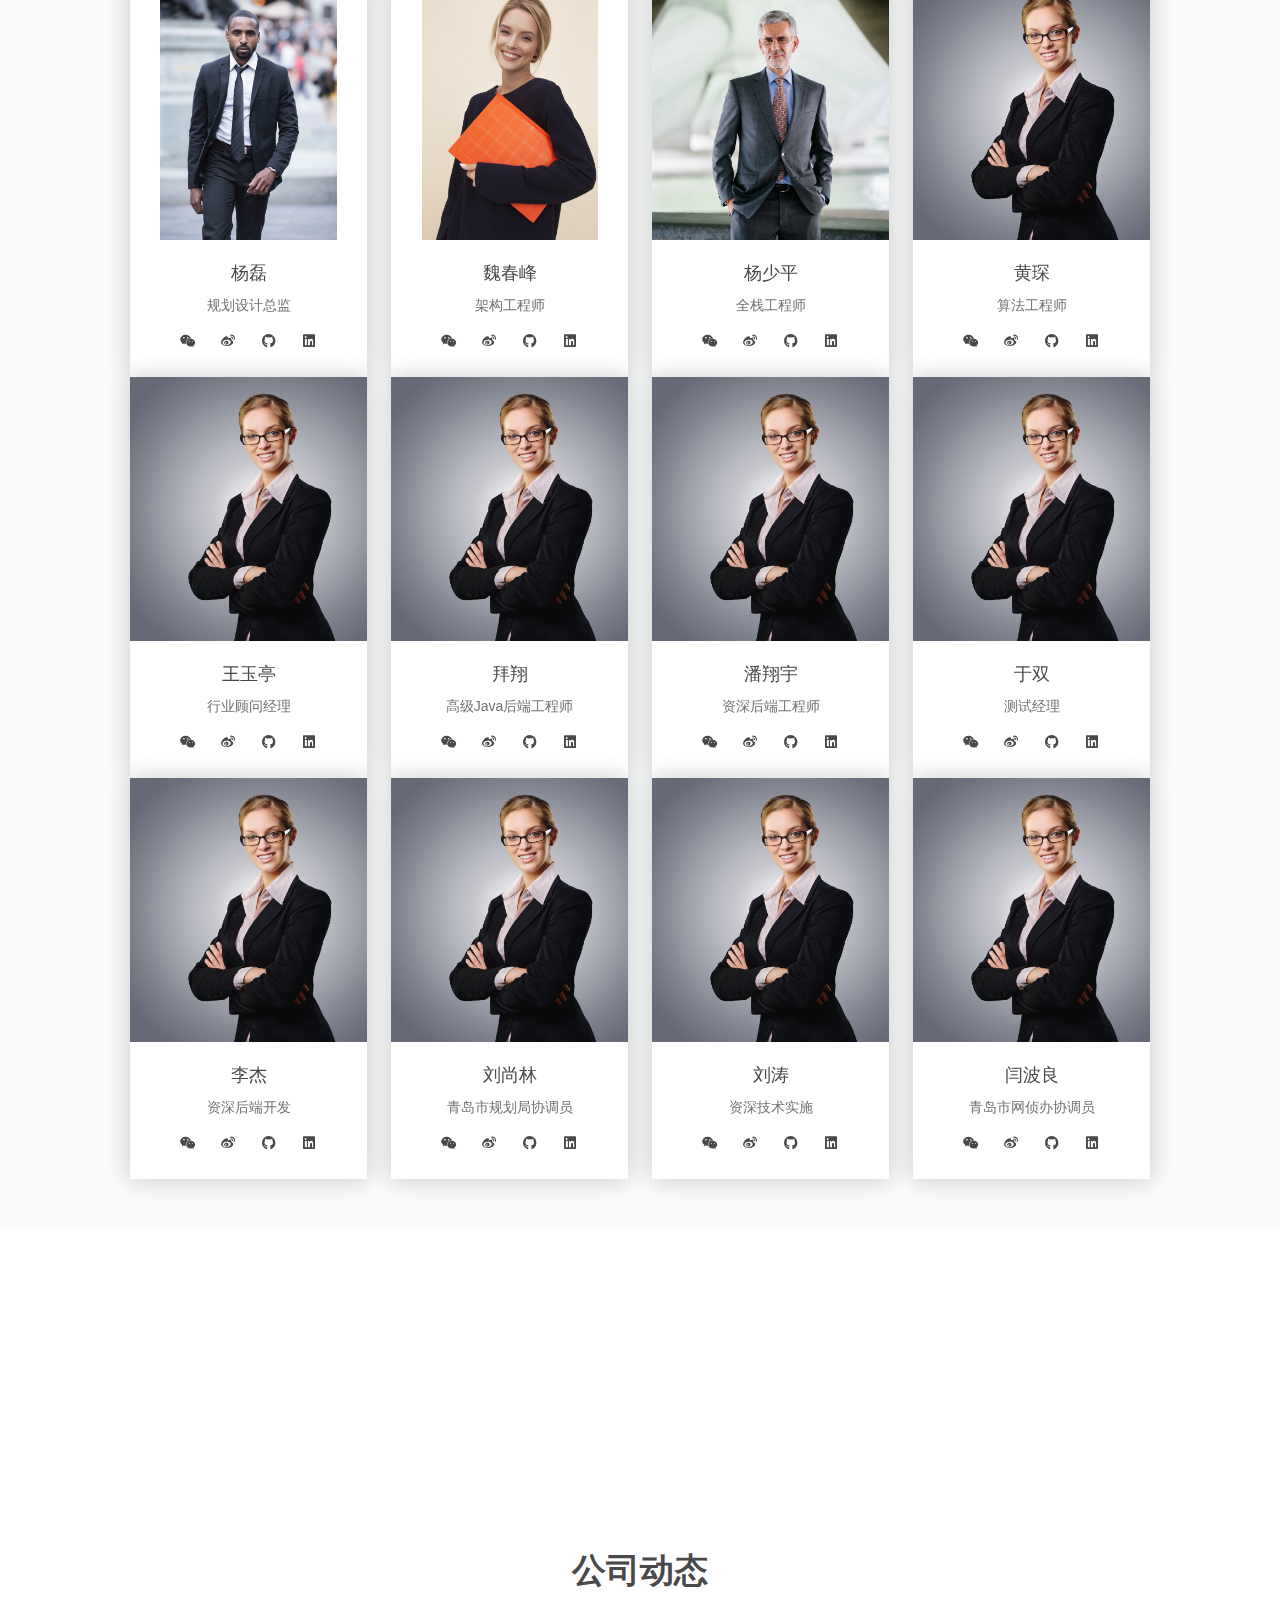
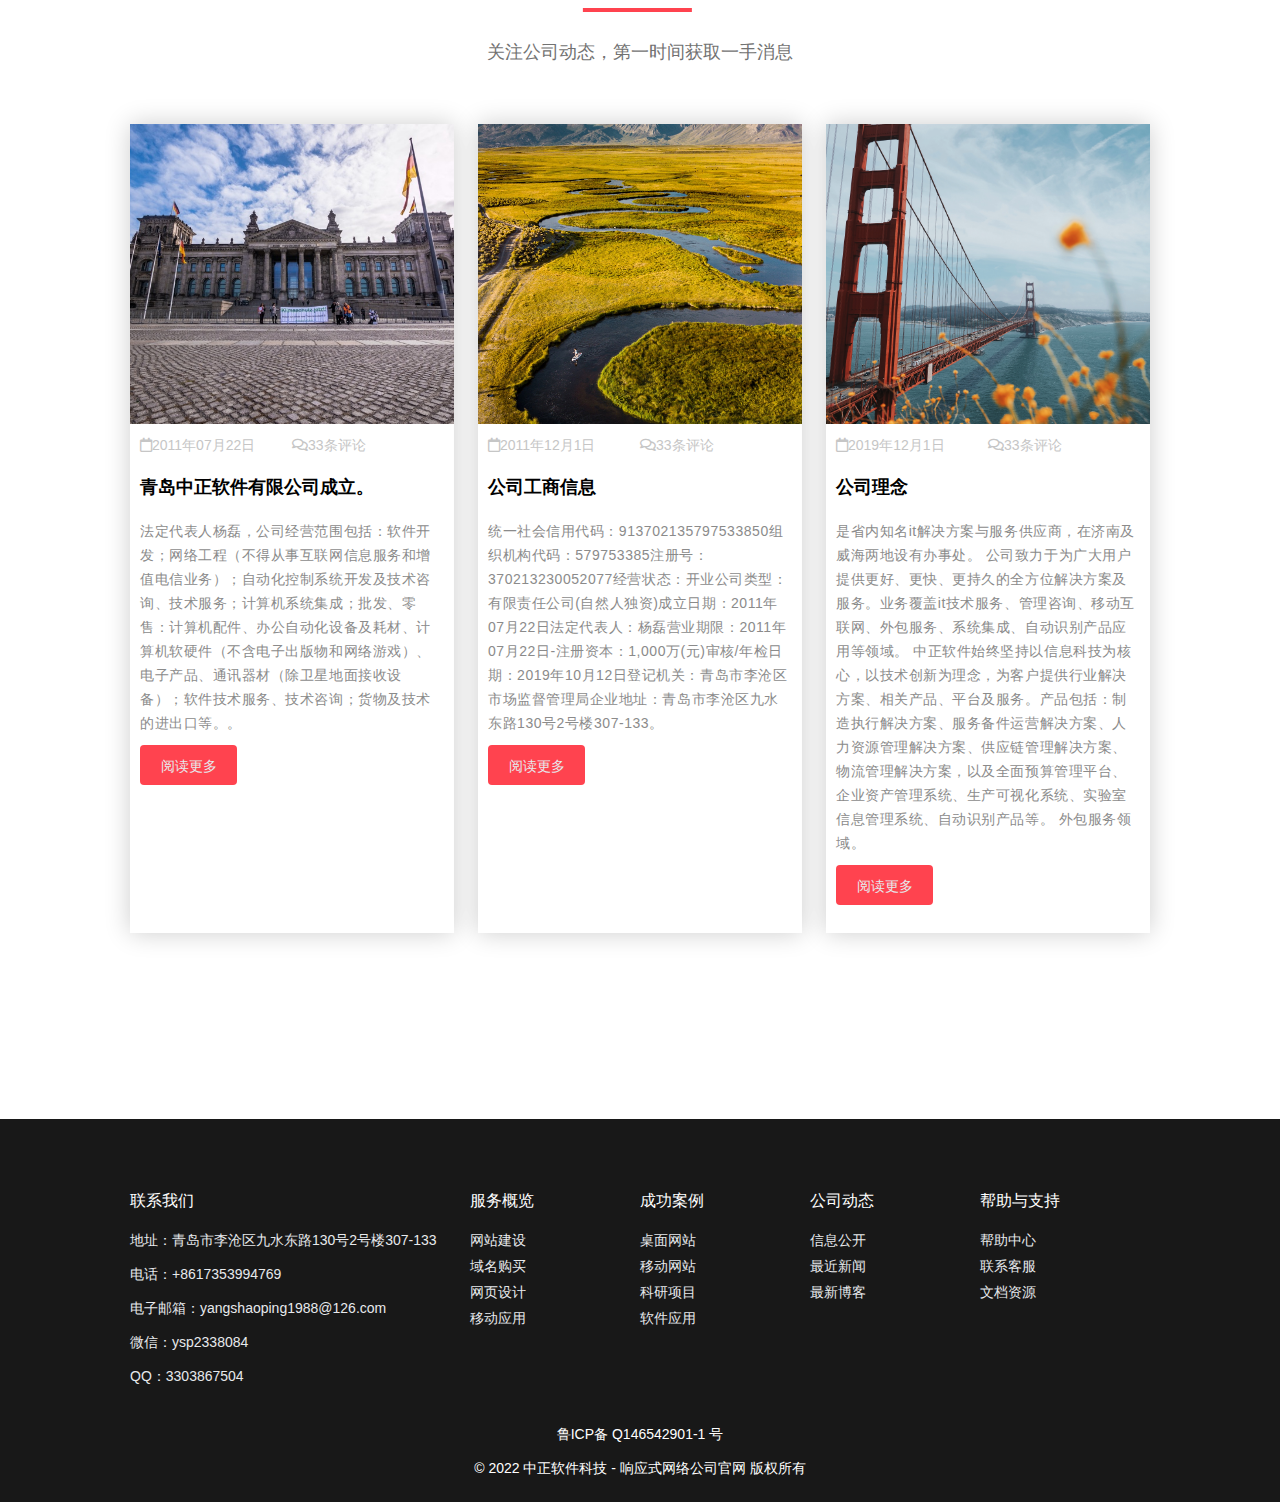
==== commit 3f151ddc: "index" ====
--- a/index.html
+++ b/index.html
@@ -452,10 +452,12 @@
         <div class="footer-menus">
             <div class="contact-us">
                 <p class="menu-title">联系我们</p>
-                <p>地址：中国安徽省亳州市**路**商务中心10号楼</p>
-                <p>电话：+8613966856706</p>
-                <p>传真：无</p>
-                <p>电子邮箱：**@**.com</p>
+                <p>地址：青岛市李沧区九水东路130号2号楼307-133</p>
+                <p>电话：+8617353994769</p>
+                 
+                <p>电子邮箱：yangshaoping1988@126.com</p>
+				<p>微信：ysp2338084</p>
+				<p>QQ：3303867504</p>
             </div>
             <div class="service-menu footer-menu">
                 <p class="menu-title">服务概览</p>
@@ -492,9 +494,9 @@
                     
                 </ul>
             </div>
-            <p class="icp-info">京ICP备 12345678901-1 号</p>
+            <p class="icp-info">鲁ICP备 Q146542901-1 号</p>
             <p class="rights">
-                &copy; 2020 白夜科技 - 响应式网络公司官网 版权所有
+                &copy; 2022 中正软件科技 - 响应式网络公司官网 版权所有
             </p>
             <div class="scrollToTop">
                 <a href="#home"><i class="fas fa-chevron-up"></i></a>
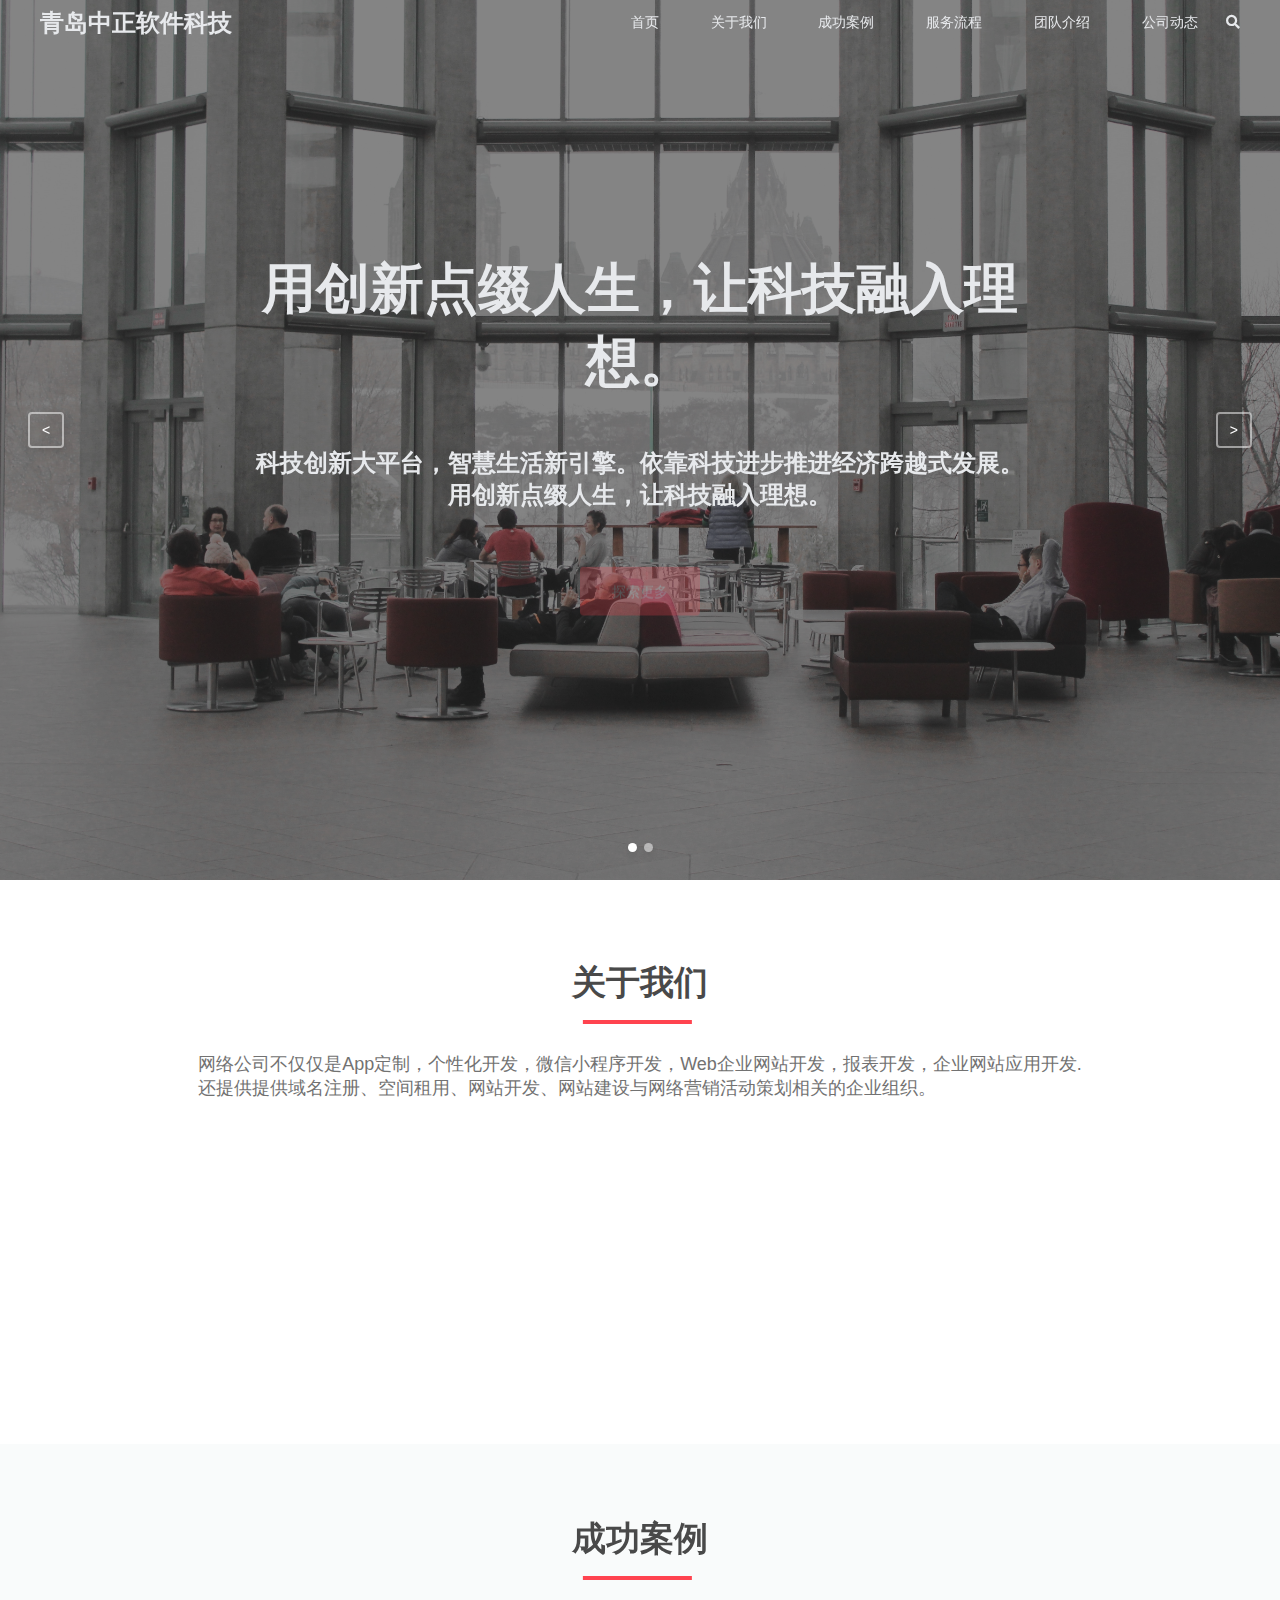
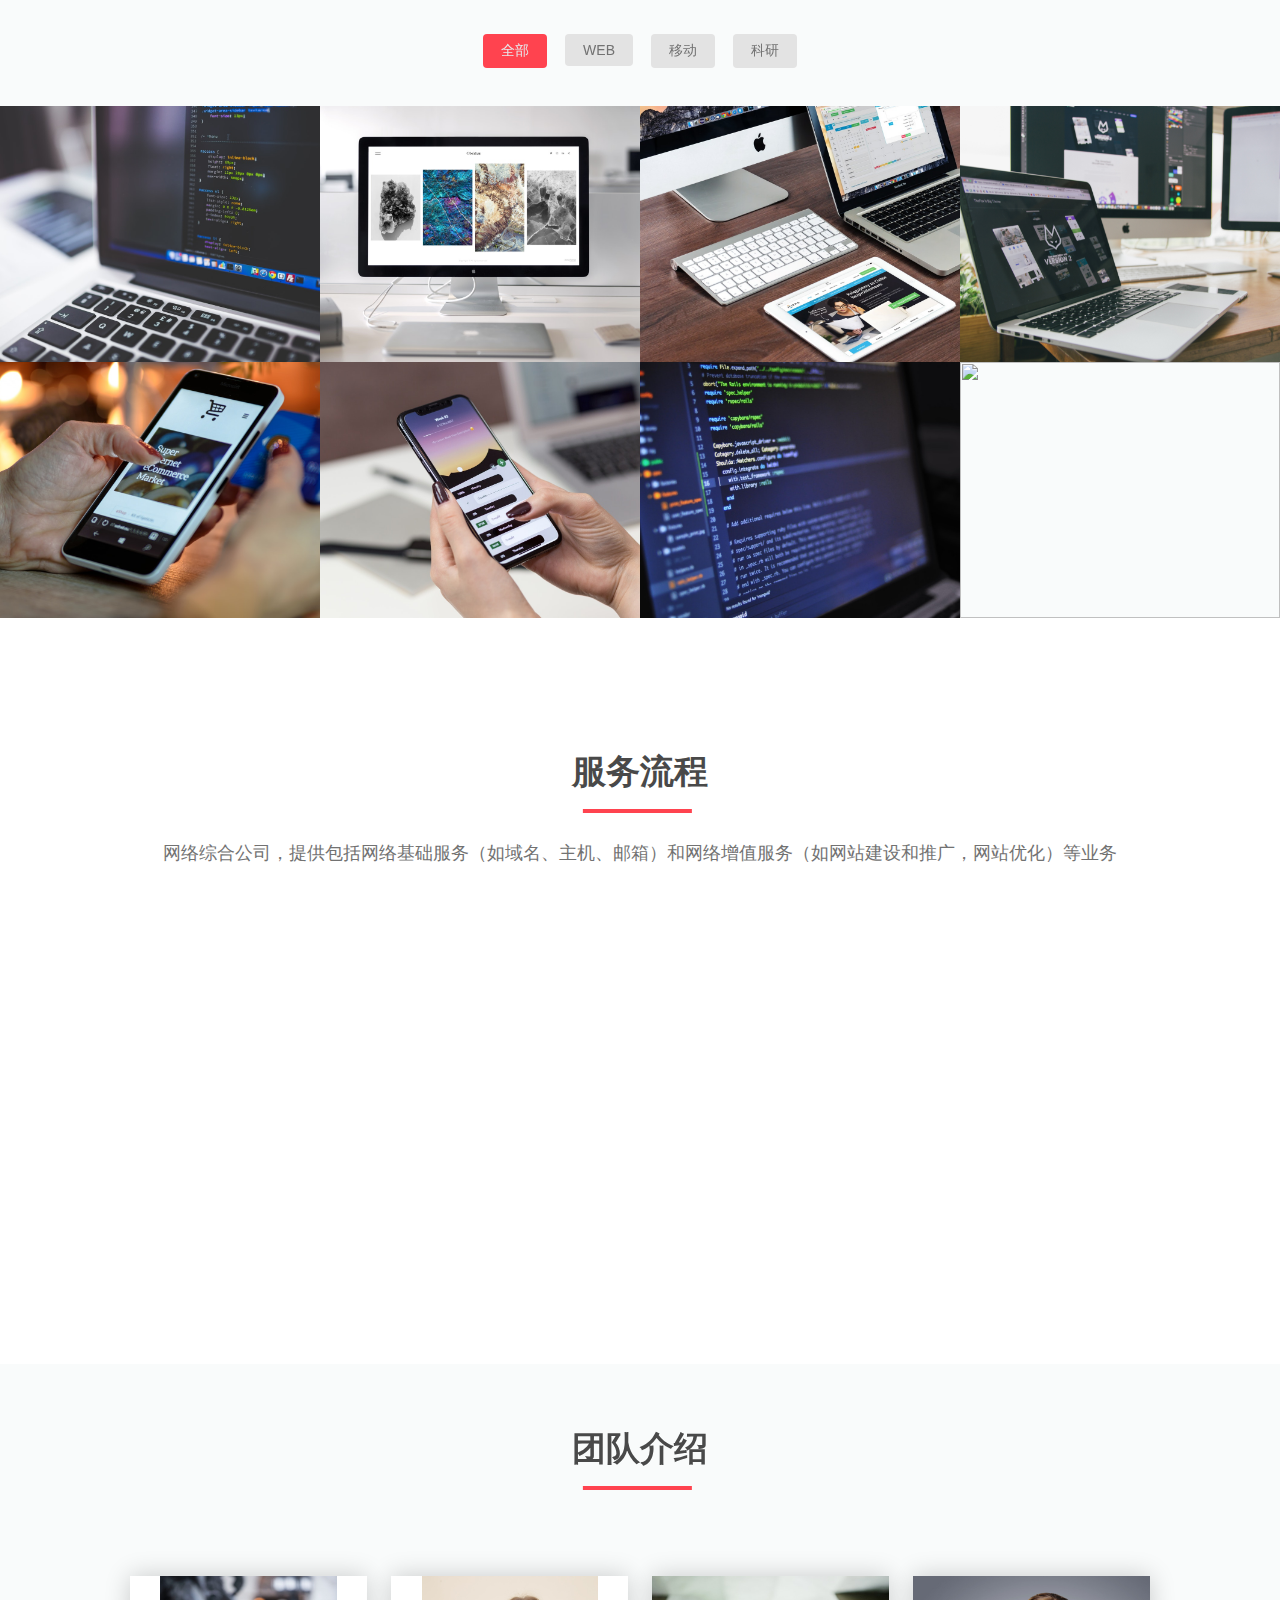
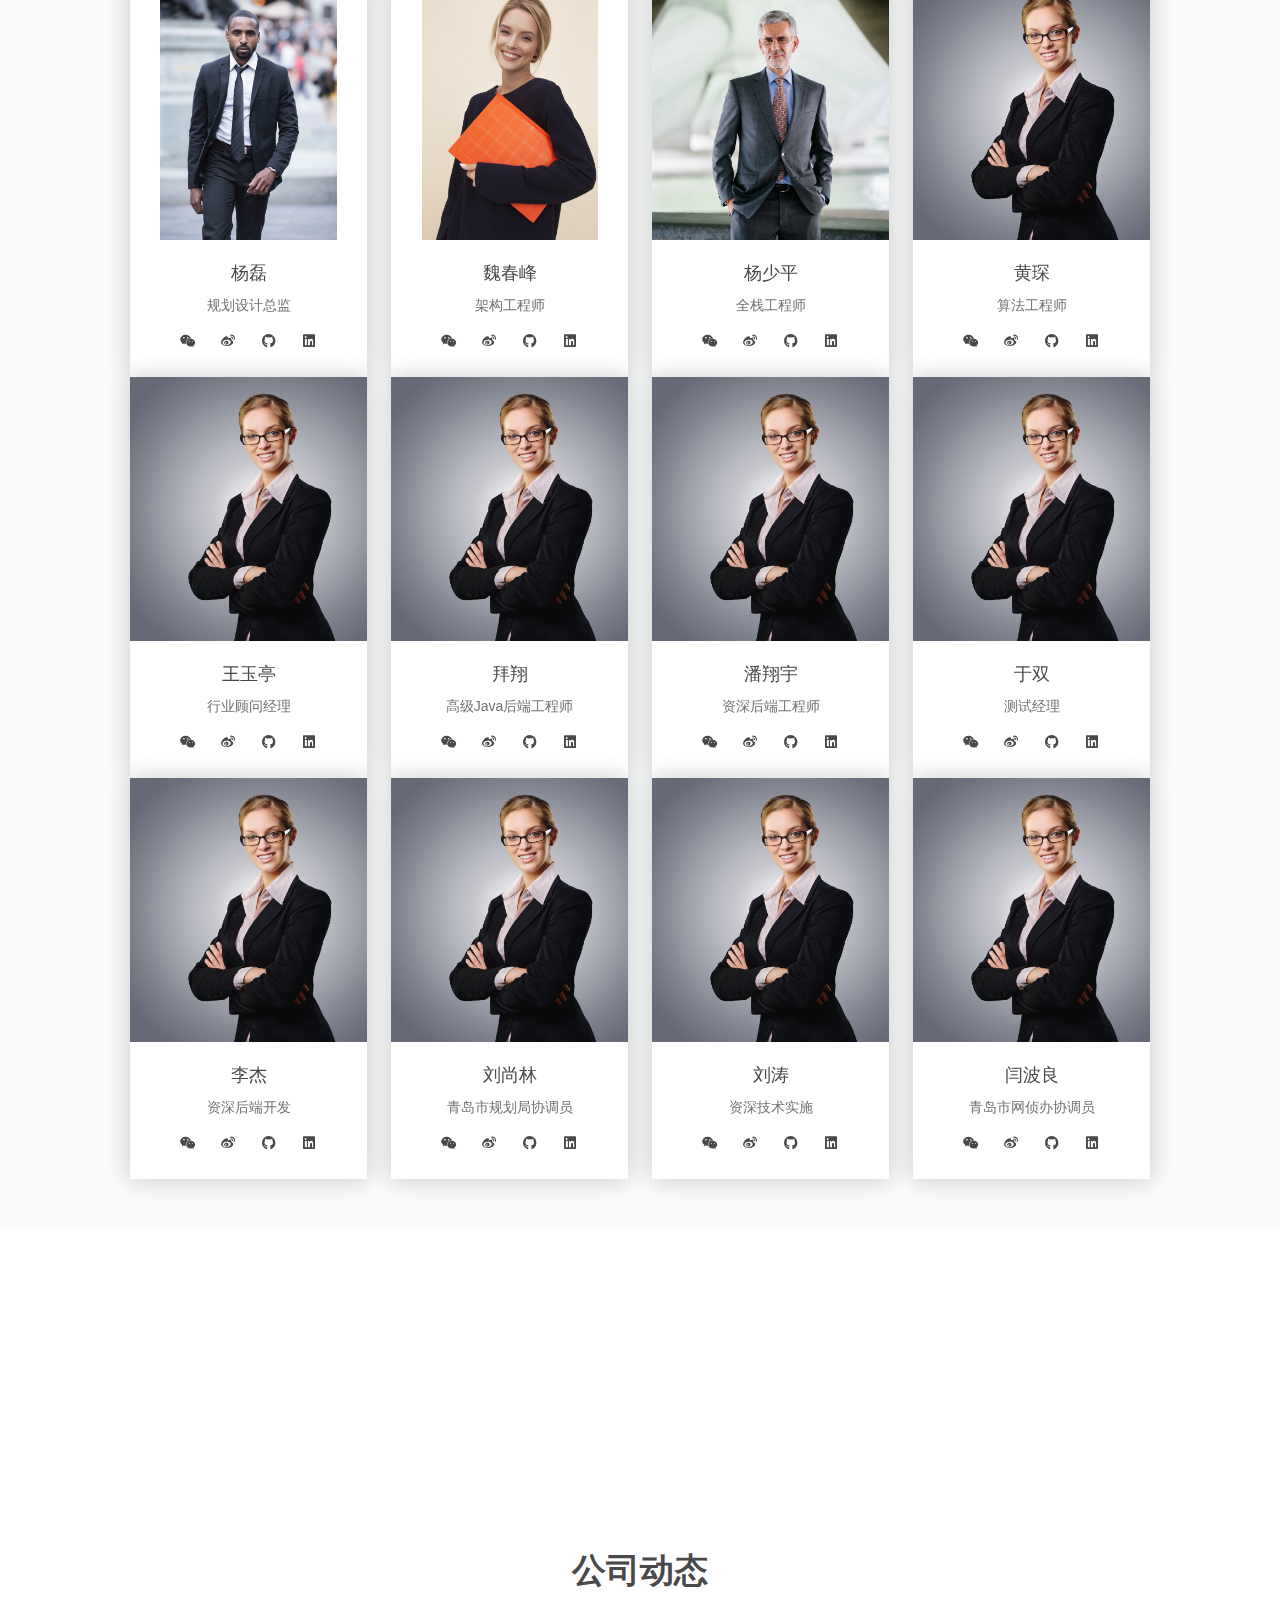
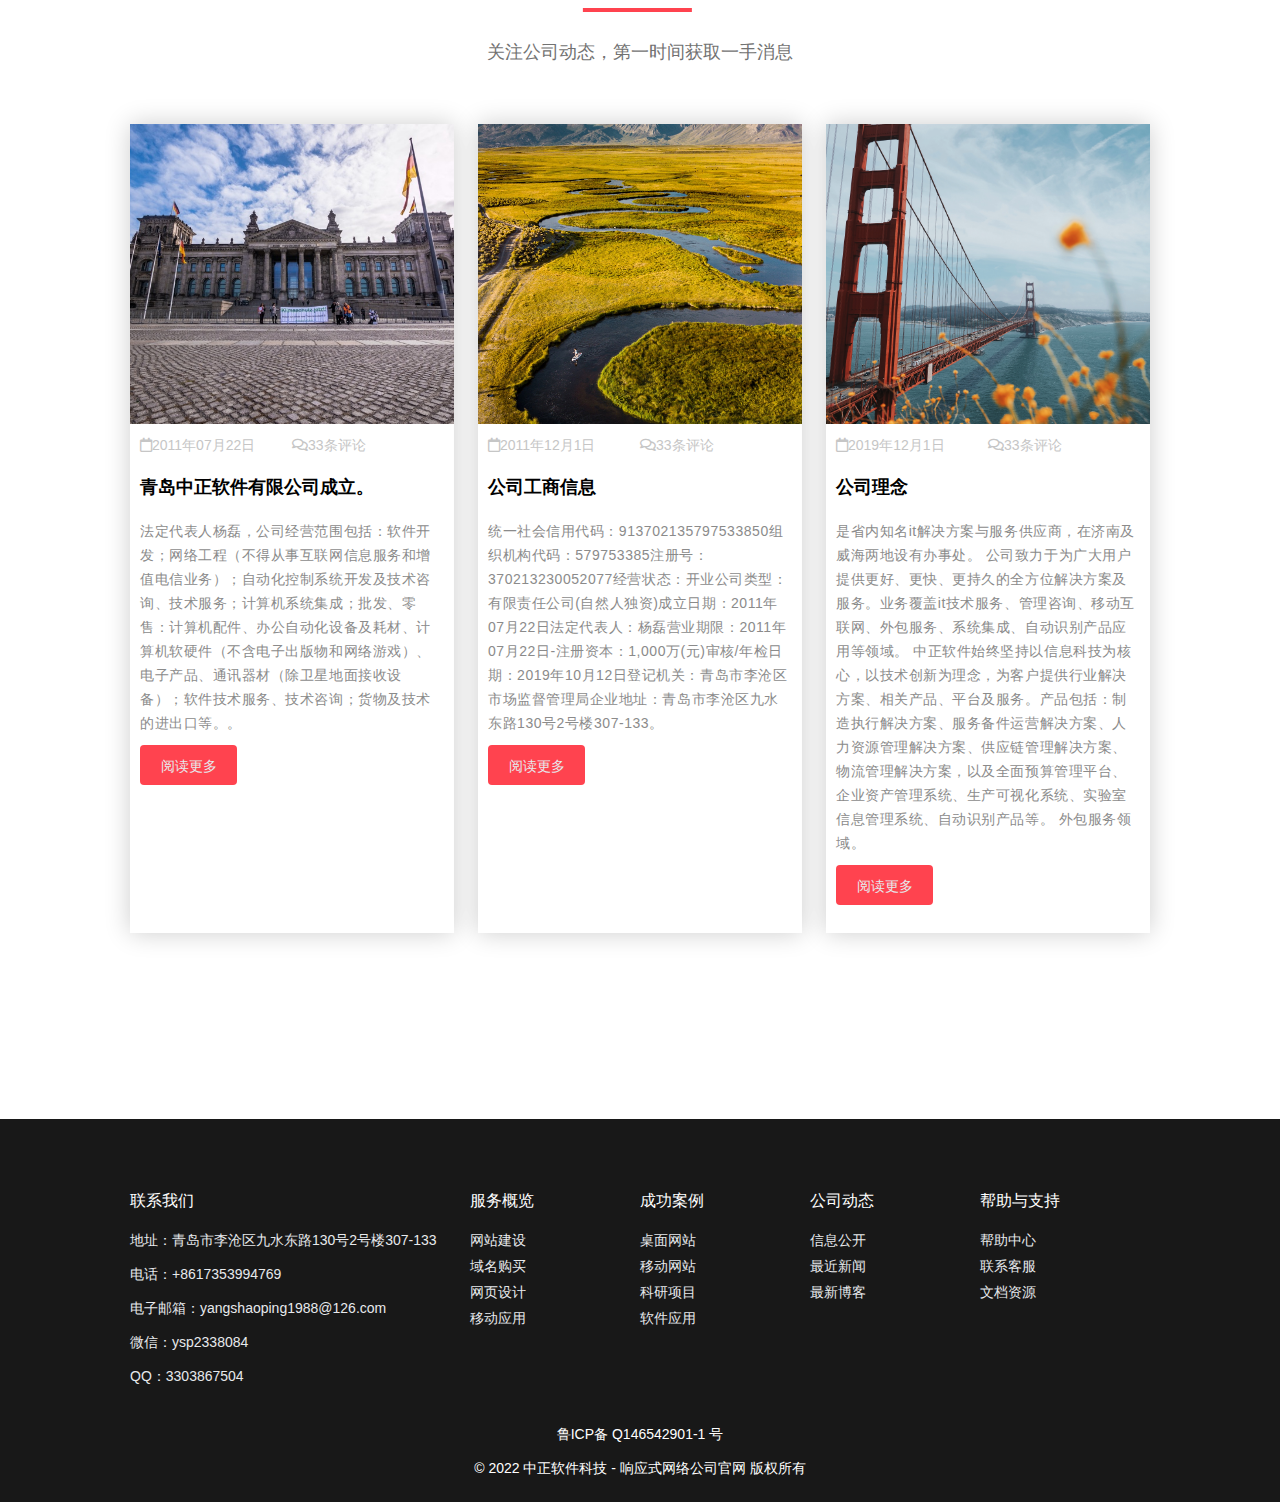
==== commit 355dc6bc: "Add files via upload" ====
--- a/index.html
+++ b/index.html
@@ -68,8 +68,9 @@
                         <button class="explore-btn"><span>探索更多</span></button>
                     </div>
                     <div class="backdrop"></div>
+					 <img src="images/adult-business-computer-contemporary-380769.jpg" alt="people">
                     <!-- 浏览器要求视频静音才能播放，muted：静音；autoplay：自动播放；loop：循环播放 -->
-                    <video src="videos/working-man.mp4" muted autoplay loop></video>
+                   <!--  <video src="videos/working-man.mp4" muted autoplay loop></video> -->
                 </div>
             </div>
         </div>
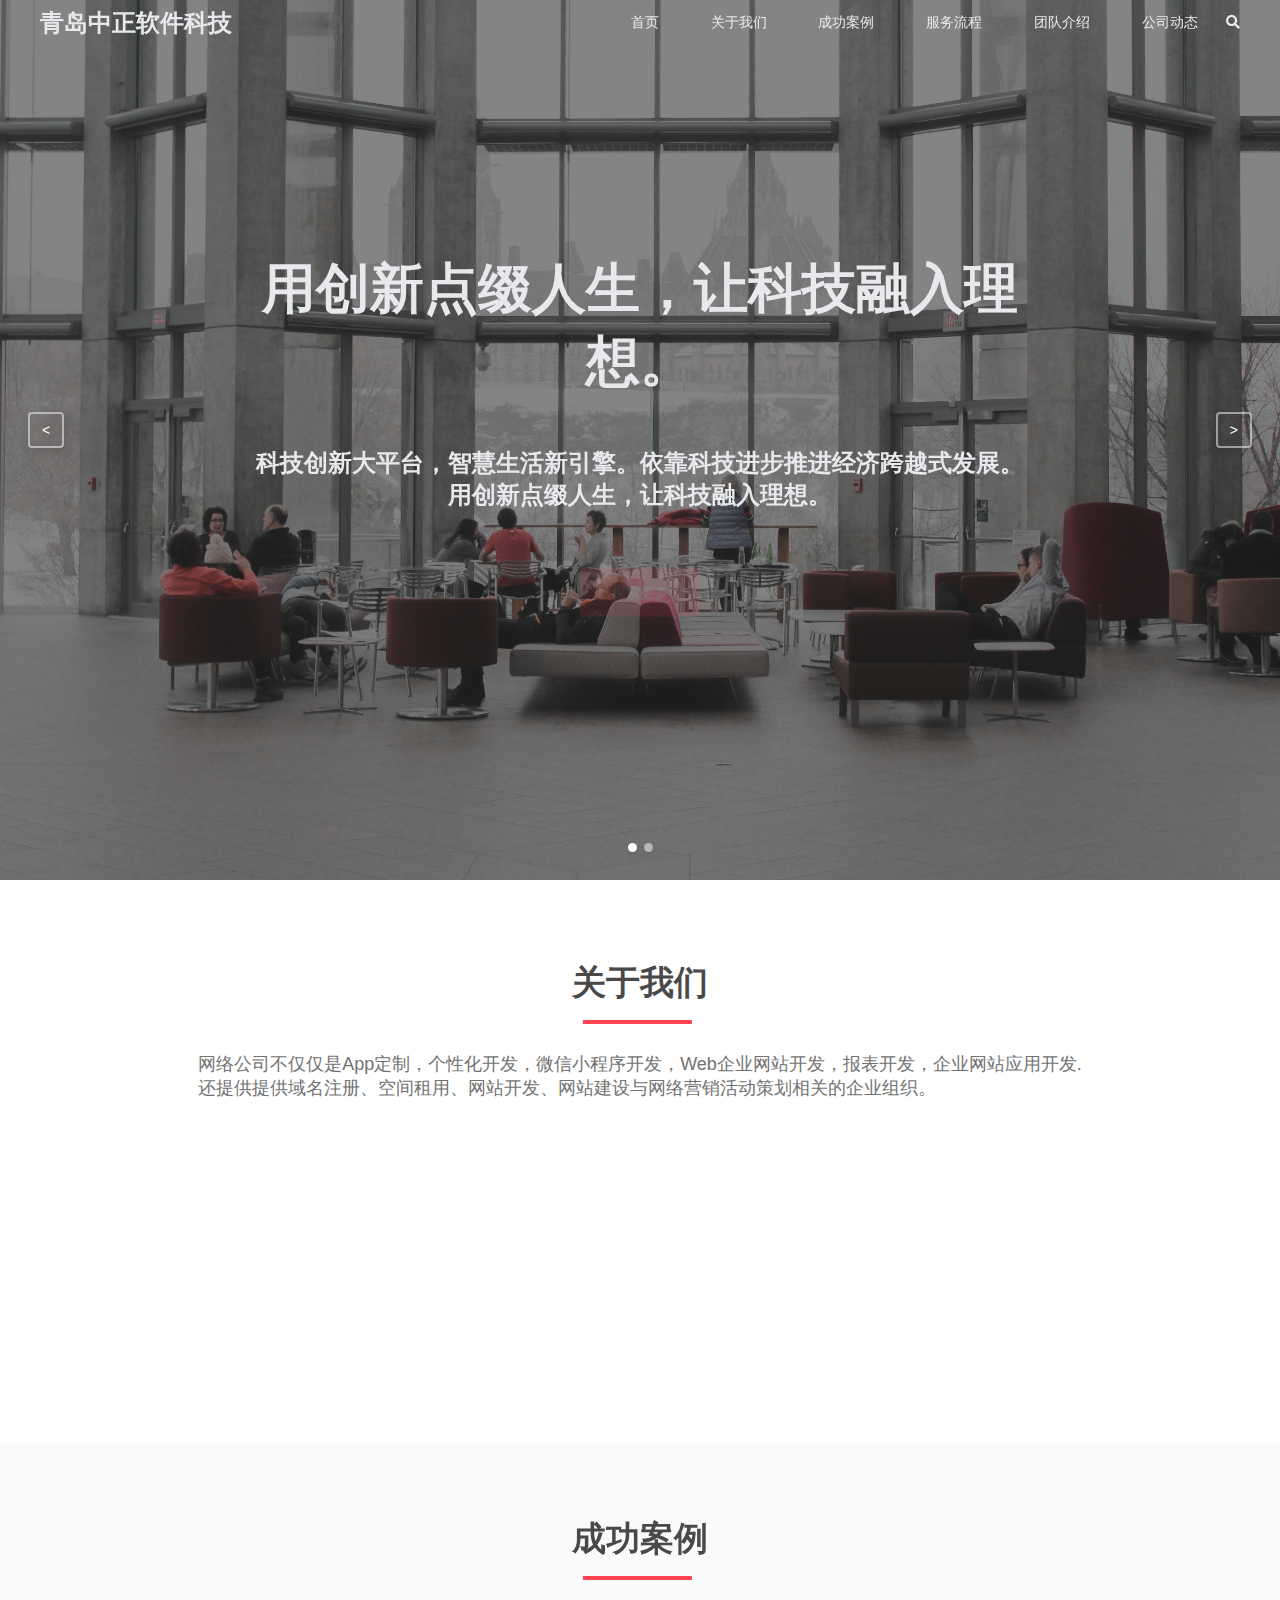
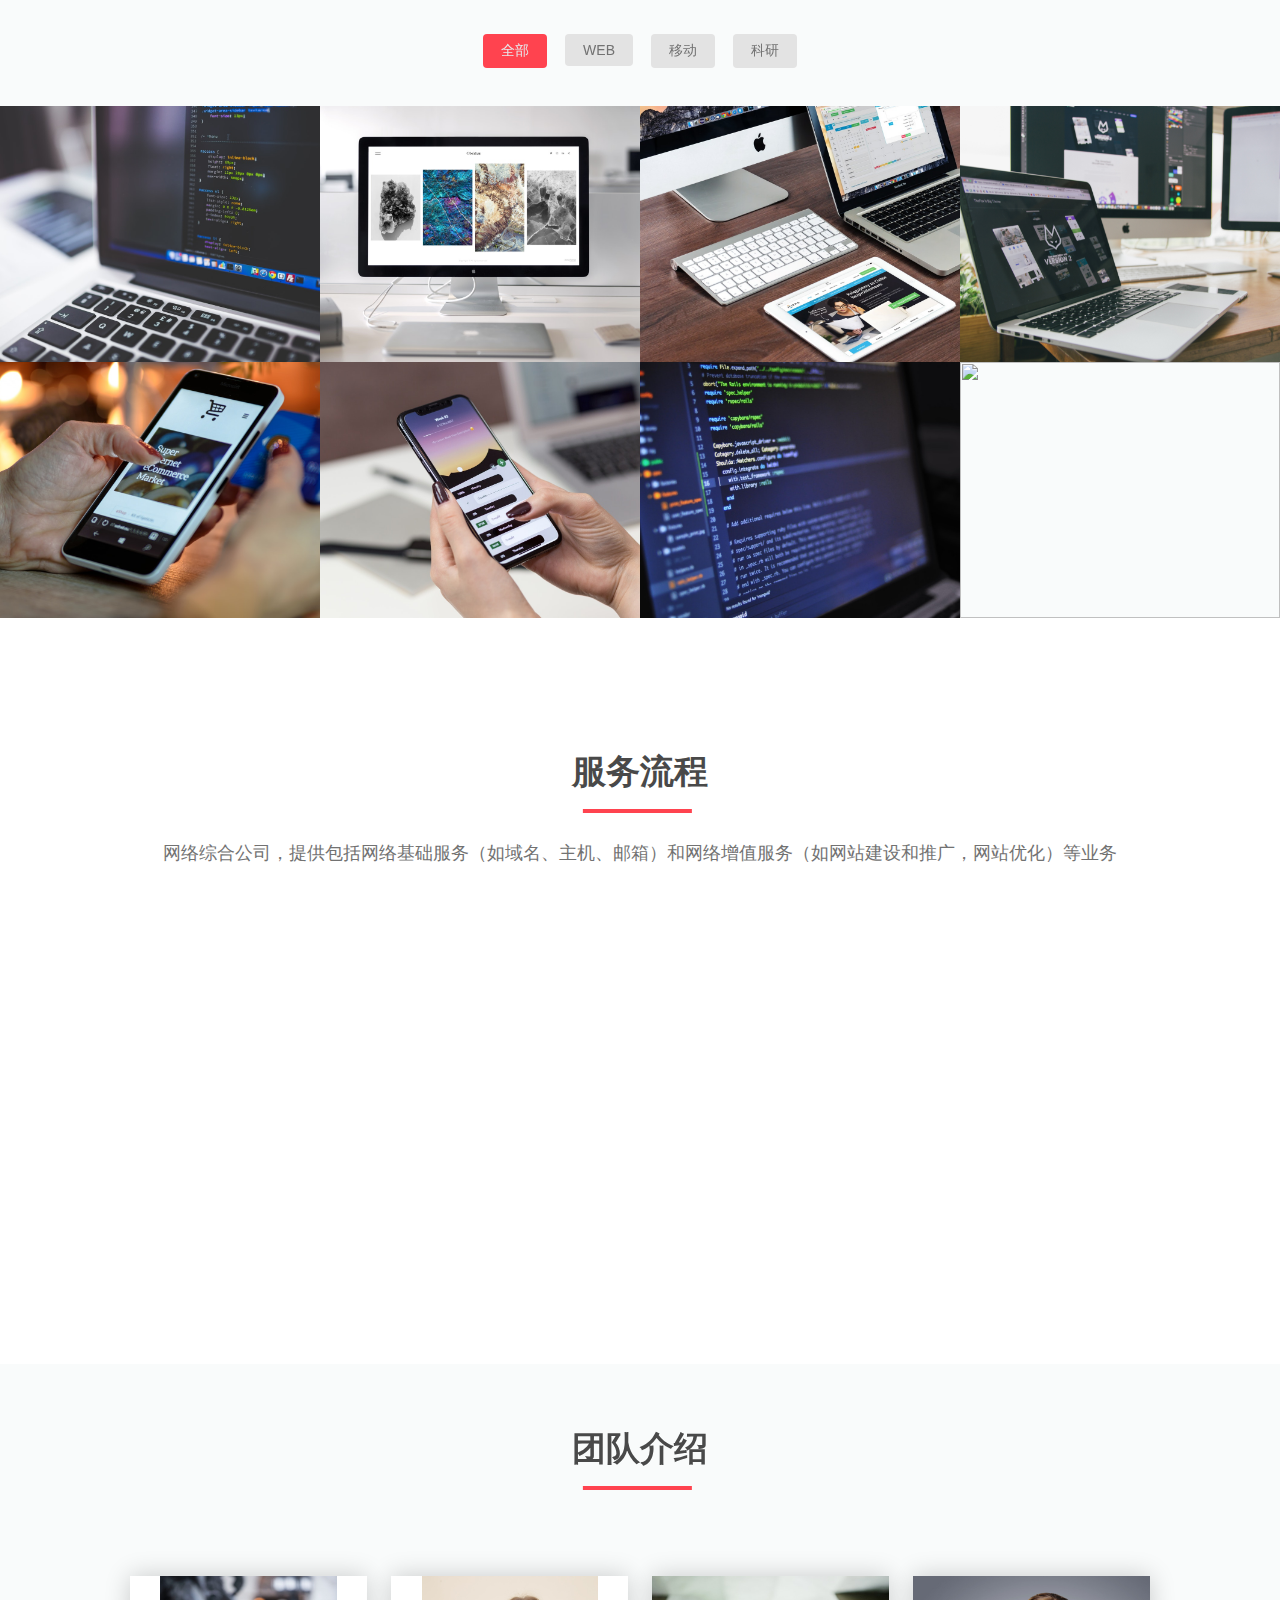
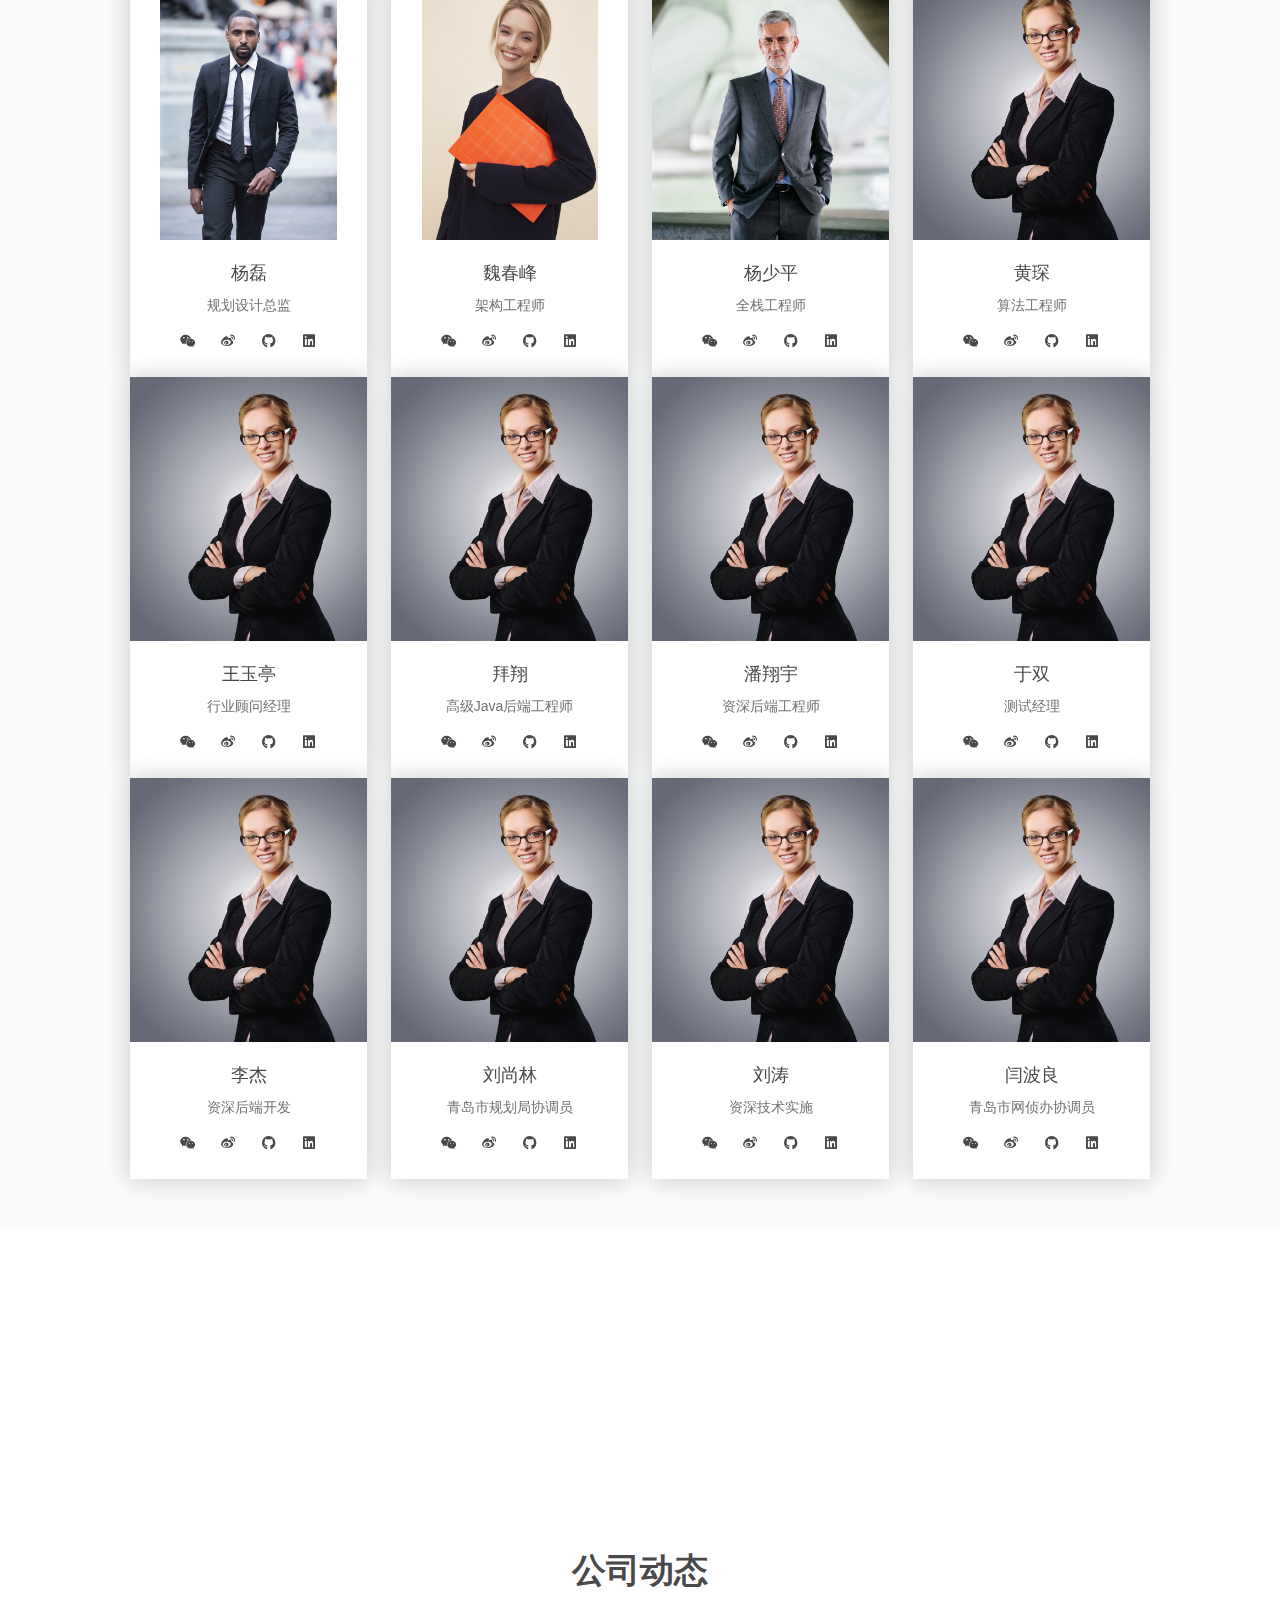
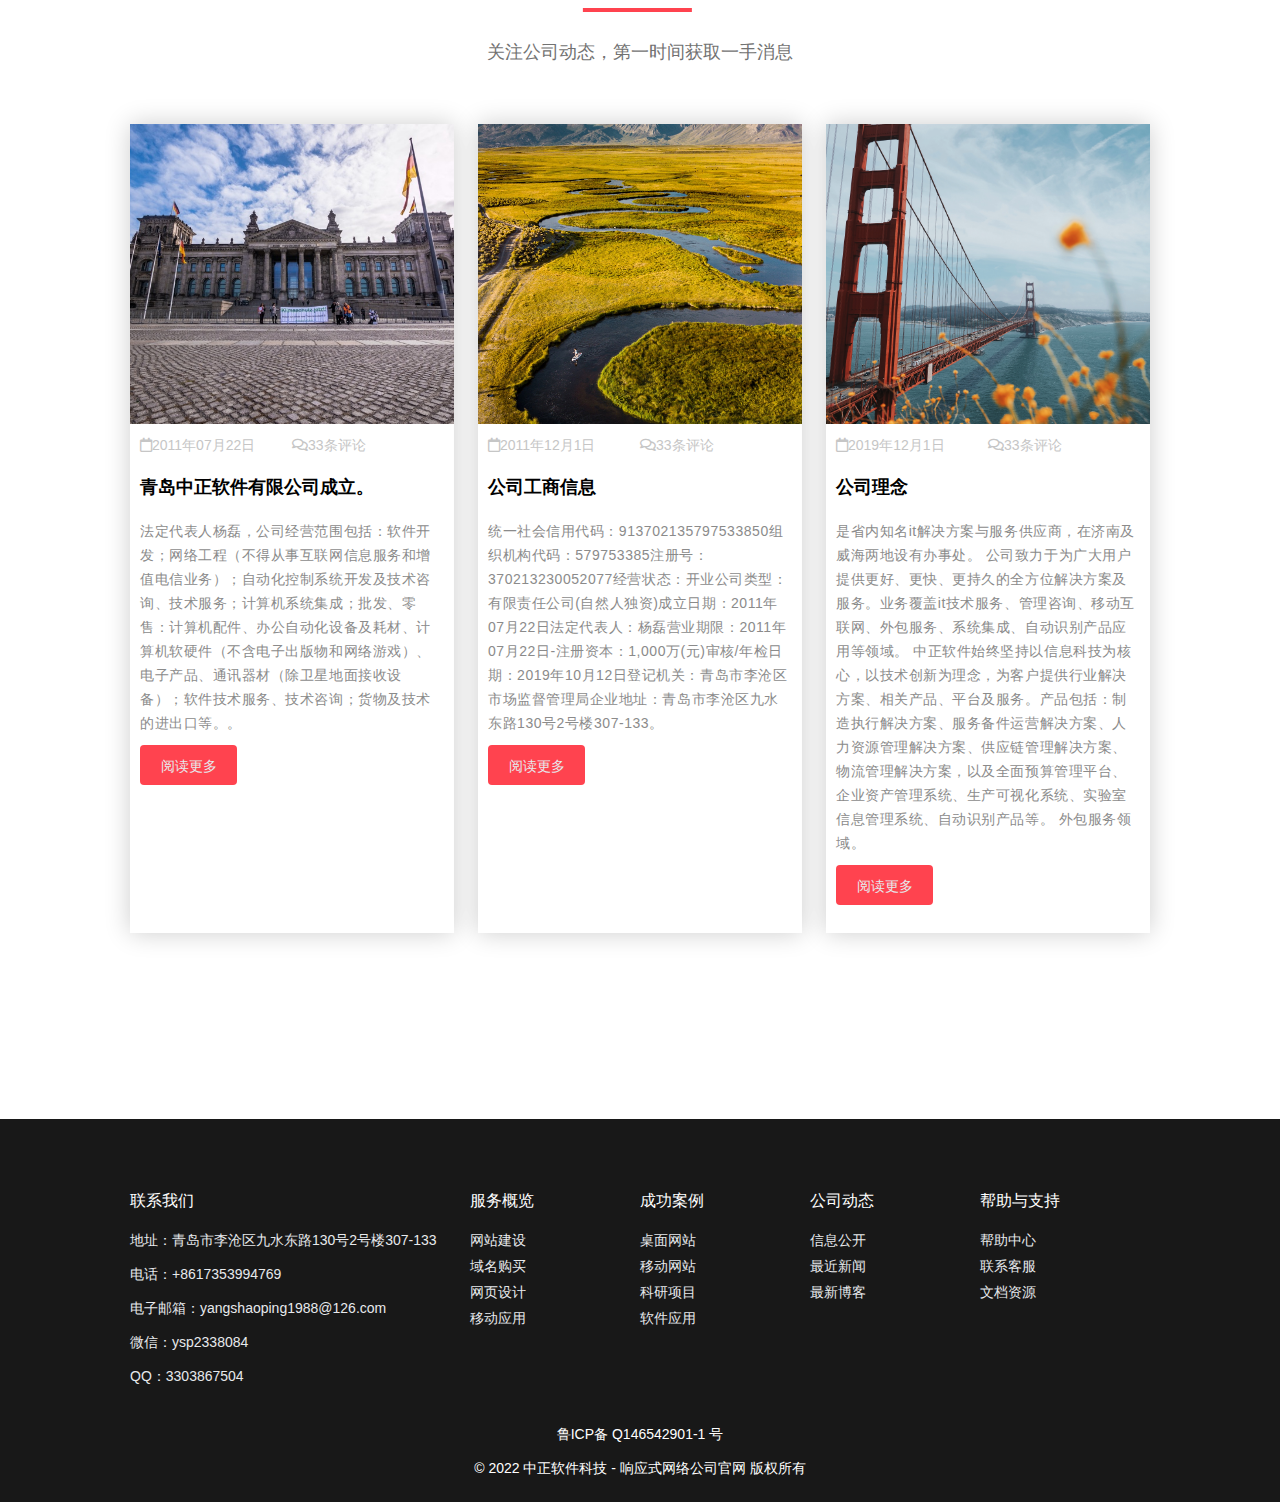
==== commit f16f199e: "Add files via upload" ====
--- a/index.html
+++ b/index.html
@@ -4,7 +4,7 @@
 <head>
     <meta charset="UTF-8">
     <meta name="viewport" content="width=device-width, initial-scale=1.0">
-    <title>白夜科技</title>
+    <title>青岛-中正软件</title>
     <script src="libs/scrollReveal/scrollreveal.min.js"></script>
     <!-- 放大镜图标的地址 -->
     <link rel="stylesheet" href="https://cdn.bootcss.com/font-awesome/5.11.2/css/all.css">
